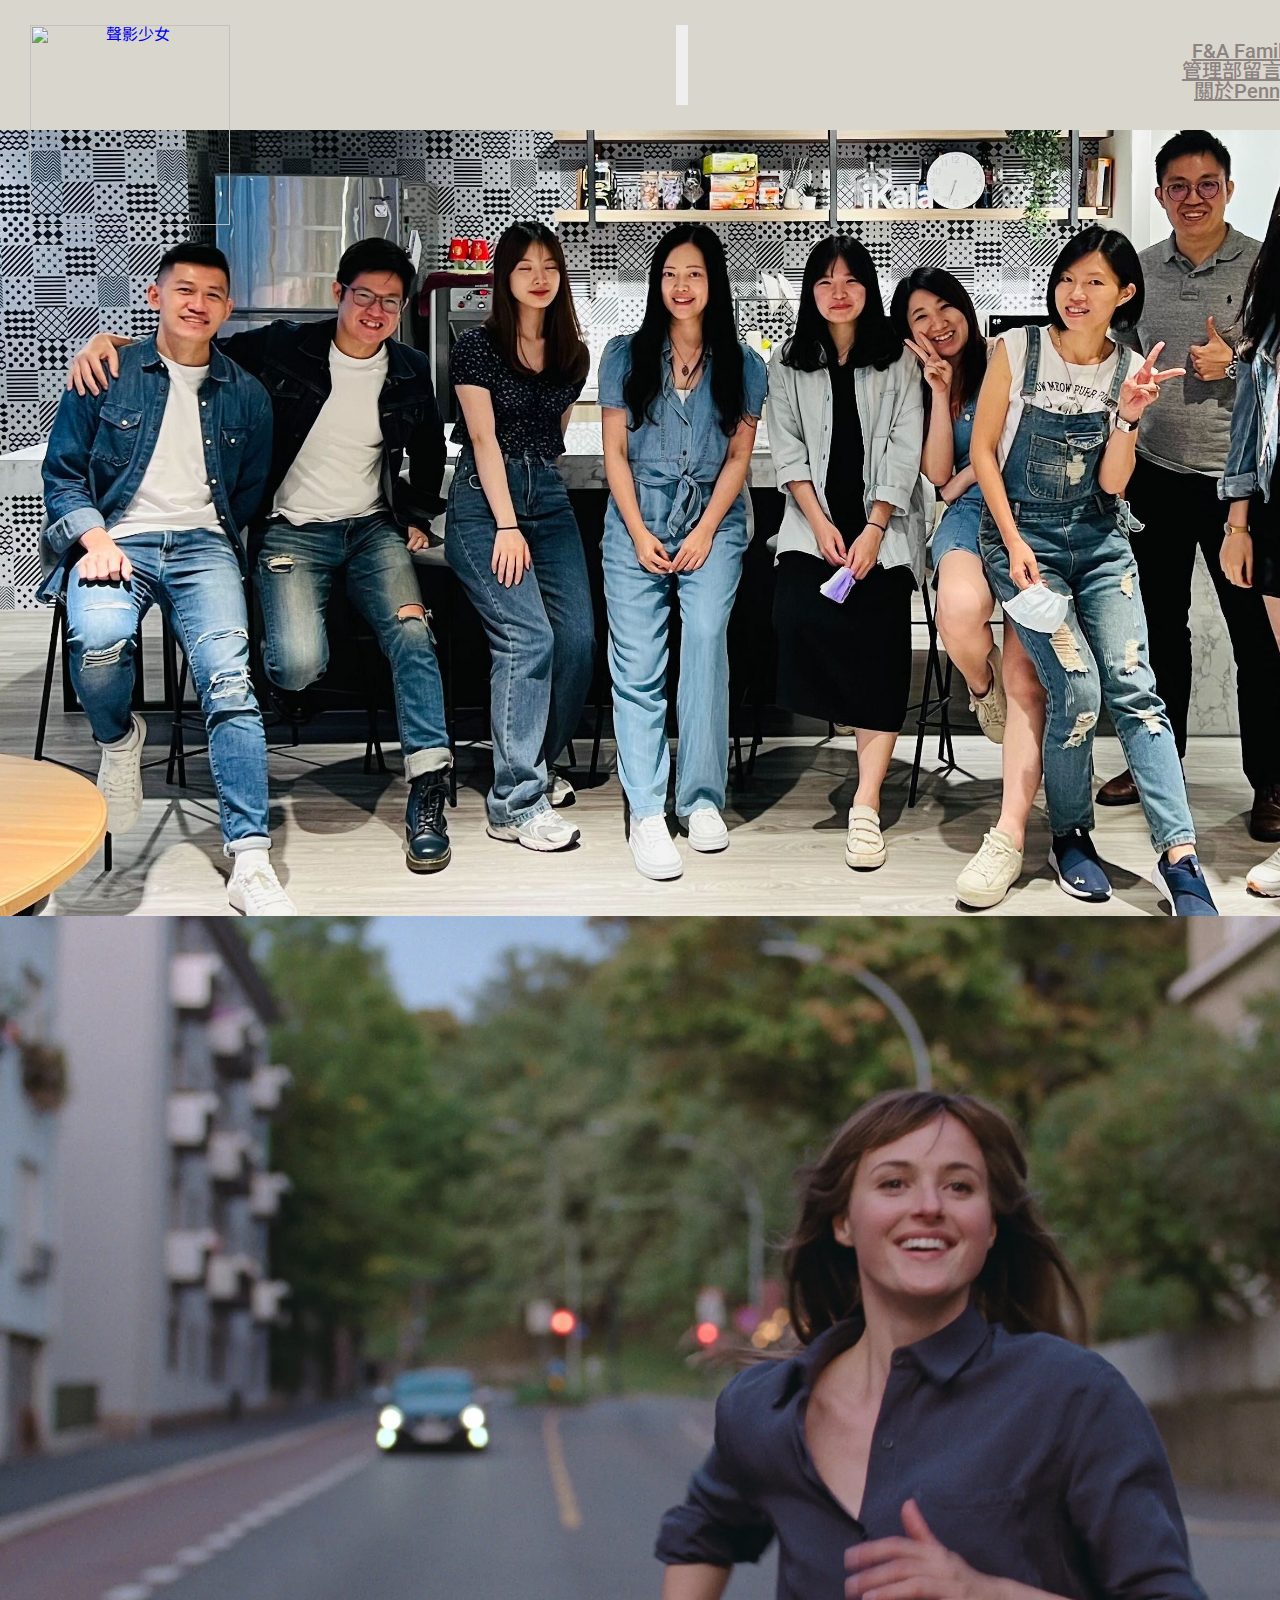
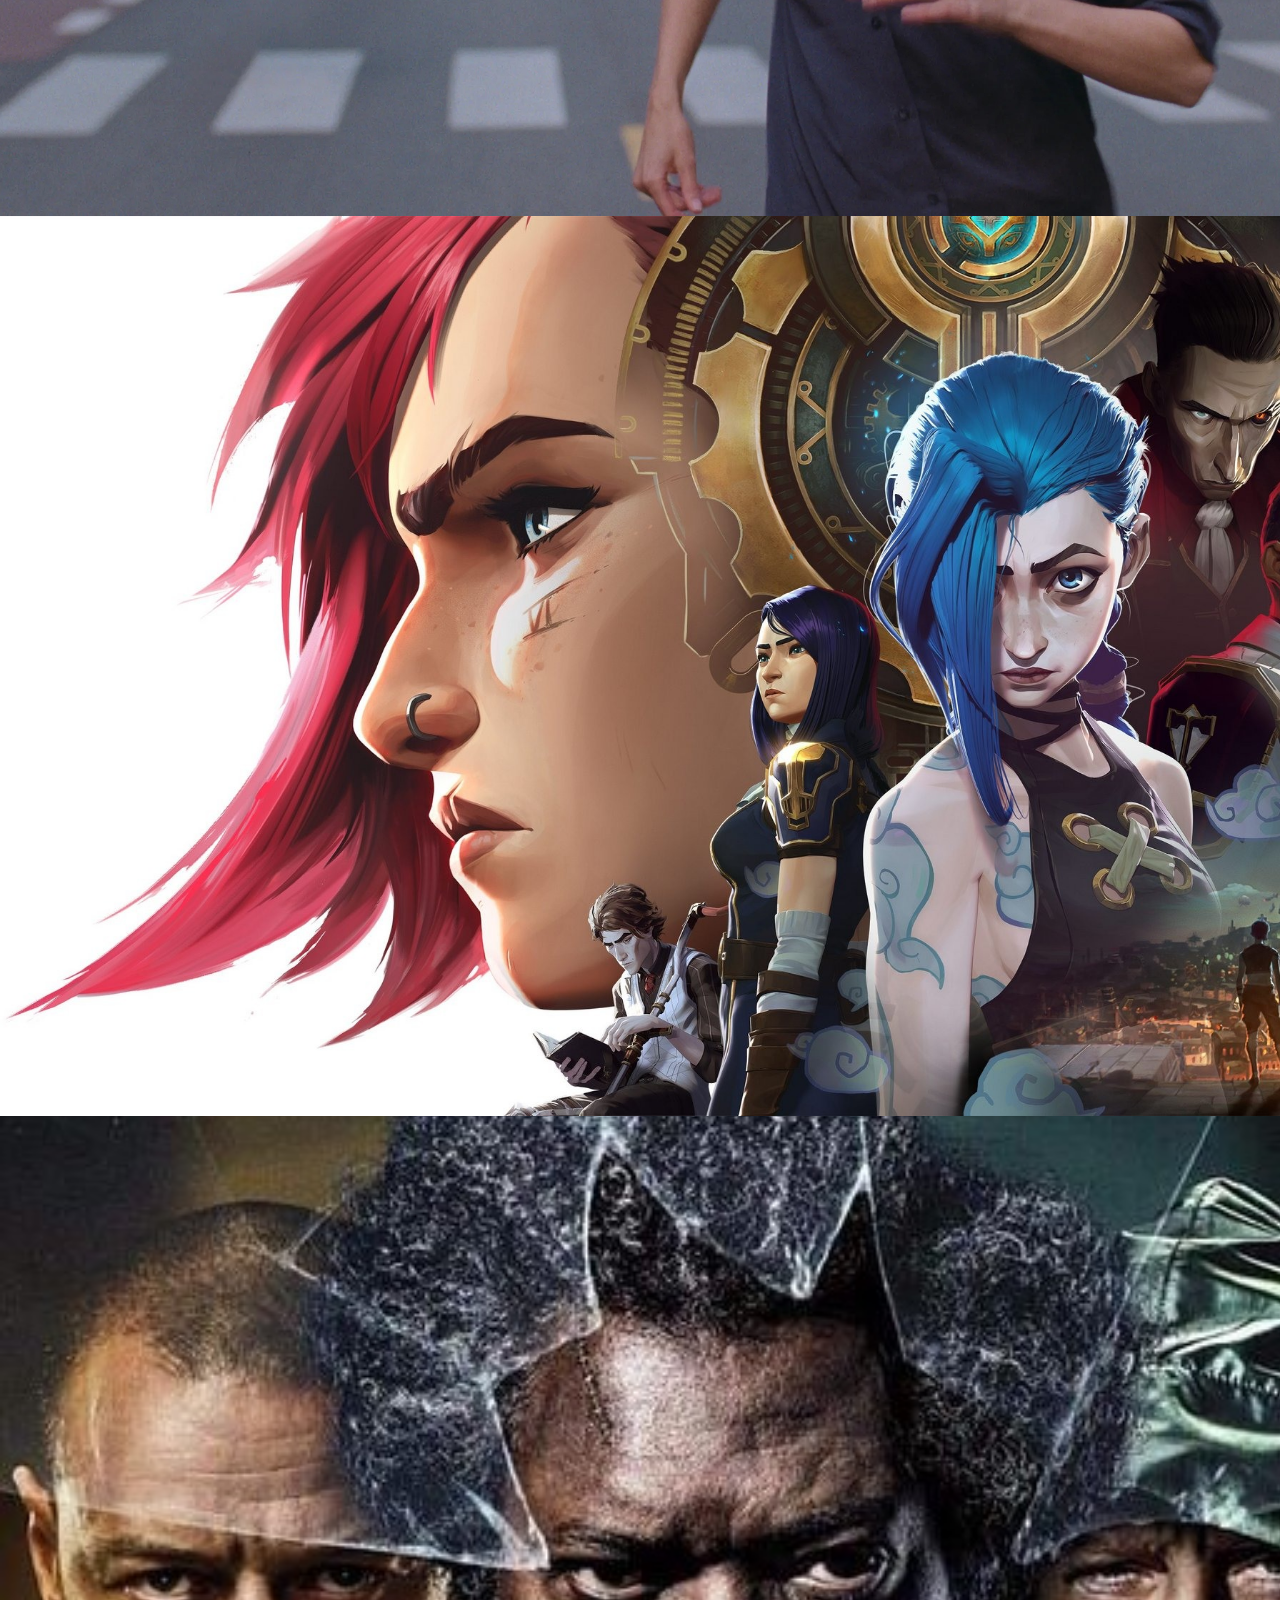
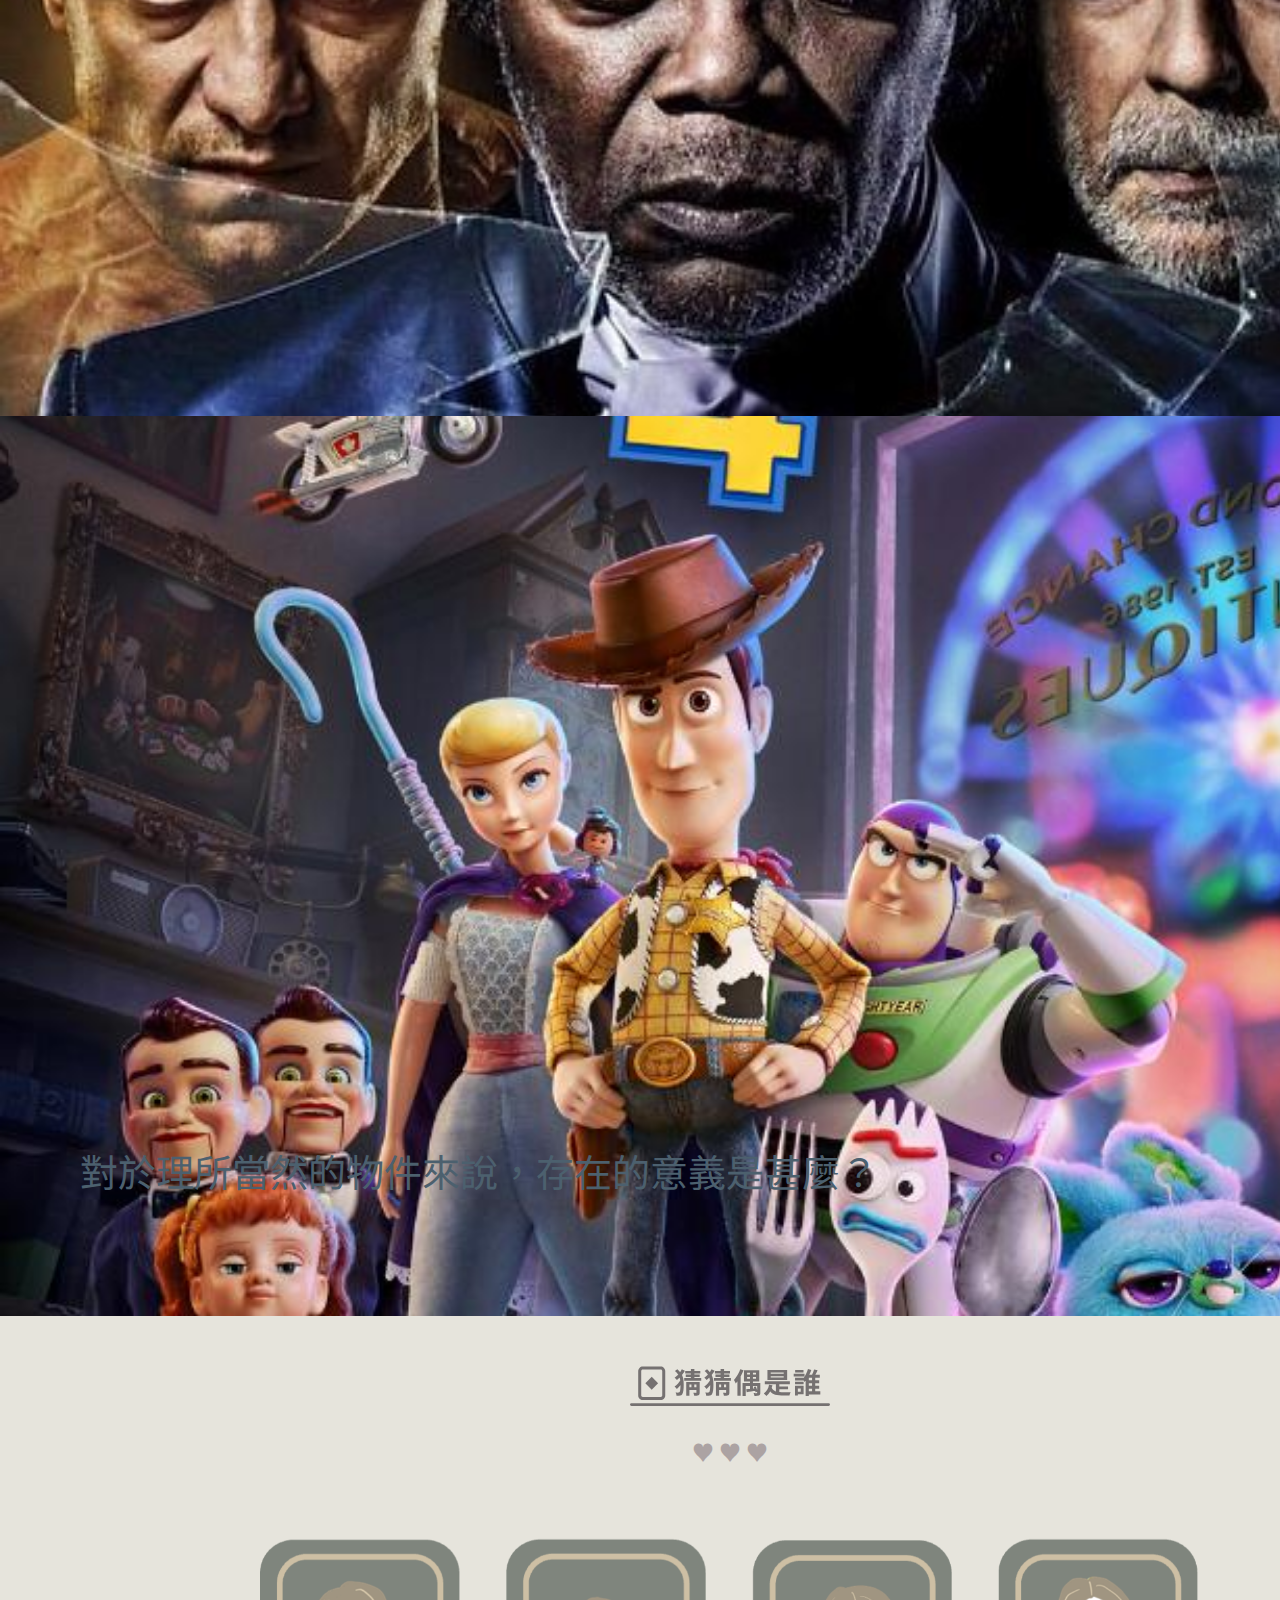
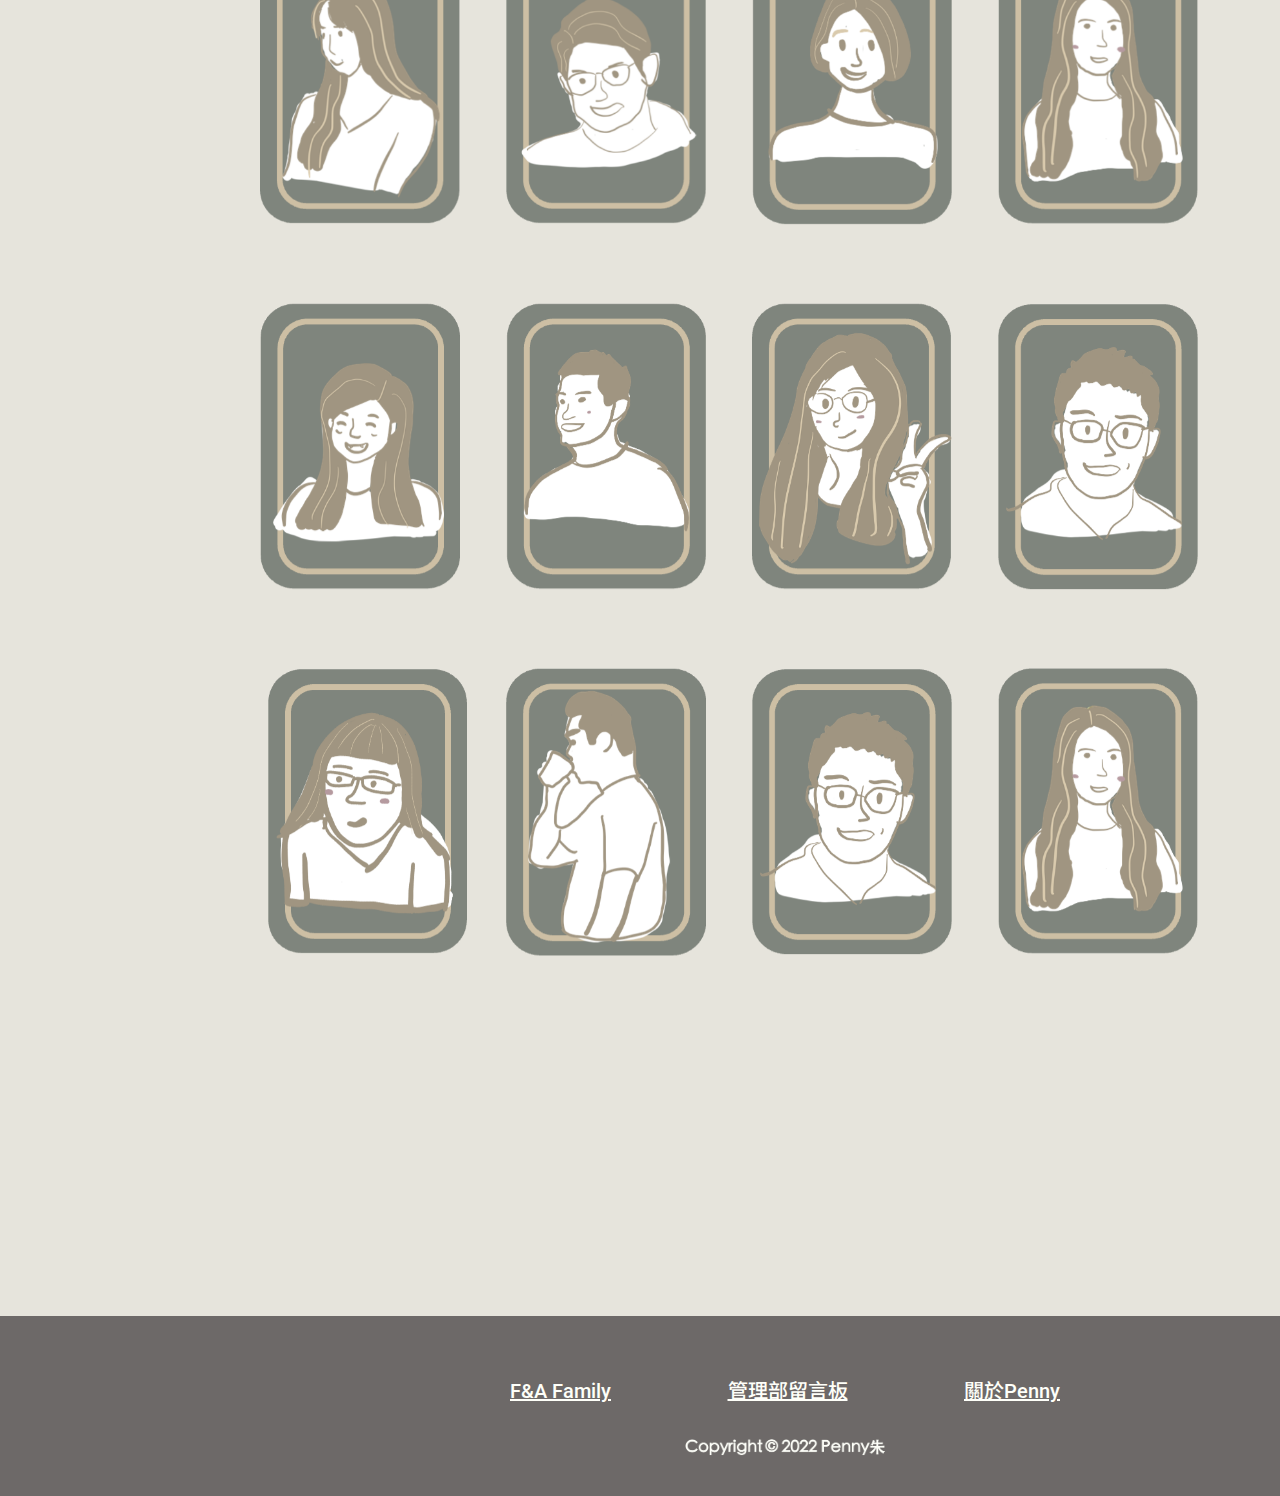
==== F&A Family/index.html @ 09dde3ec "Add files via upload" ====
azprG1Anm3QDgpJLIm9Nao0Yz1ztcQTwFspd3yD65VohhpuuCOmLASjC<html>

<head>

    <meta charset='utf-8'>
    <title>Metadata Block</title>
    <meta name='viewport' content='width=device-width, initial-scale=1'>
    <link rel="preconnect" href="https://fonts.googleapis.com">
    <link rel="preconnect" href="https://fonts.gstatic.com" crossorigin>
    <link href="https://fonts.googleapis.com/css2?family=Noto+Sans+TC&display=swap" rel="stylesheet">

    <!-- 載入思源黑體 -->
    <link
        href="https://fonts.googleapis.com/css2?family=Noto+Sans+TC:wght@400;700&family=Roboto:wght@400;700&display=swap"
        rel="stylesheet">

    <!-- Bootstrap CSS
    <link href="https://cdn.jsdelivr.net/npm/bootstrap@5.0.2/dist/css/bootstrap.min.css" rel="stylesheet"
        integrity="sha384-EVSTQN3/azprG1Anm3QDgpJLIm9Nao0Yz1ztcQTwFspd3yD65VohhpuuCOmLASjC" crossorigin="anonymous">-->

    <!-- bootstrap css -->
    <link rel="stylesheet" href="https://cdn.jsdelivr.net/npm/bootstrap@4.1.3/dist/css/bootstrap.min.css"
        integrity="sha384-MCw98/SFnGE8fJT3GXwEOngsV7Zt27NXFoaoApmYm81iuXoPkFOJwJ8ERdknLPMO" crossorigin="anonymous">

    <style>
        /*▼desktop version css*/

        /*loading 動畫*/
        #loader {
            position: fixed;
            width: 100vw;
            height: 100vh;
            background-color: white;
            opacity: 100%;
            transition-property: all;
            transition-duration: 1s;
            display: flex;
            z-index: 20;
        }

        #loader img {
            width: 1440%;
            object-fit: cover;

        }


        #loader.loaded {
            opacity: 0%;
            z-index: -10;
        }

        /*loading 動畫*/

        /*丞萱寫的基礎設定*/

        section {
            display: block;
        }

        ol,
        ul {
            list-style: none;
        }

        blockquote,
        q {
            quotes: none;
        }

        blockquote:before,
        blockquote:after,
        q:before,
        q:after {
            content: '';
            content: none;
        }

        table {
            border-collapse: collapse;
            border-spacing: 0;
        }

        /* 網站字體 */
        body {
            font-family: 'Roboto', 'Noto Sans TC', sans-serif;
            margin: 0;
            background-color: #E6E4DC;
            line-height: 1;
        }

        .desktop-version {
            width: 1440px;
            margin-left: auto;
            margin-right: auto;
        }


        /* 網站排版置中 */
        .block-horizontal-center {
            margin-right: auto;
            margin-left: auto;
        }

        /* 首頁各區域block：尺寸、背景色等等 */

        .header-block {
            width: 100%;
            height: 80px;
            background-color: #d9d7cd;

            position: fixed;
            left: 0;
            z-index: 1;

        }

        .header {
            width: 100%;
            margin-left: auto;
            margin-right: auto;
        }

        .featured-block {
            width: 100%;
            height: auto;
            position: relative;

        }

        .recommended-block {
            width: 100%;
            height: auto;
            background-color: #FBEEEA;

        }

        .your-voice-block {
            width: 100%;
            height: 1500px;
            background-color: #E6E4DC;

        }

        .footer-block {
            width: 100%;
            height: 180px;
            background-color: #6d6968;
            margin: 0;
        }


        /* ▼ header物件排版*/

        .ham-icon {
            display: none;
        }

        .mynavbar {
            position: fixed;
            top: 0;
            width: 100vw;
            display: flex;
            justify-content: space-between;
            text-align: center;
            padding: 25px 30px;
        }

        .mynavbar li {
            list-style-type: none;
            font-size: 20px;
            color: #E9706E;
            font-weight: 500;
            margin: 0 8px;
        }


        .mynavbar li:hover {
            color: #E9706E;
            cursor: grab;
        }

        .navbar-toggler {
            border: none;
        }

        .navbar-collapse {
            display: flex;
            justify-content: flex-end;
        }

        .nav-link {
            color: #e9706e !important;
        }

        .nav-link:hover {
            font-weight: 700;
        }


        /* ⬇️ 為 Bootstrap Carousel 我們想要的樣式 ⬇️ */

        /* Daily featured文章大標 */

        /* 短-文章大標排版 */
        .featured-main-title-1 {
            width: calc(1320/1440*100%);
            height: 83px;
            font-weight: normal;
            font-size: 38px;
            line-height: 83px;
            text-align: left;
            color: rgb(76, 96, 110);
            margin-left: 80px;
            position: absolute;
            bottom: 100px;
        }

        /* 長-文章大標排版 */
        .featured-main-title-2 {
            width: calc(1320/1440*100%);
            height: 83px;
            font-weight: bold;
            font-size: 46px;
            line-height: 83px;
            text-align: left;
            color: white;
            margin-left: 80px;
            position: absolute;
            bottom: 100px;
        }

        /* 固定照片高度，且讓照片撐滿版面 */
        .carousel img {
            height: 100%;
            width: 100%;
            object-fit: cover;
            position: relative;
        }

        /* 調整示意圓點的位置 */
        .carousel-indicators {
            margin-bottom: 0px;
            position: absolute;
            bottom: 50px;

        }

        /* 調整示意圓點的樣子 */
        .carousel-indicators [data-target] {
            border-radius: 50%;
            background-color: white;
            border: 1px;
            width: 10px;
            height: 10px;
            margin-left: 10px;
        }

        .carousel-indicators .active[data-target] {
            background-color: #E9706E;
        }

        /* ⬆️ 為 Bootstrap Carousel 我們想要的樣式 ⬆️ */


        /* ⬇️ 為 Bootstrap Collapse 我們想要的樣式 ⬇️ */
        .annotation[data-slide-toggle="collapse"][aria-expanded="false"] img {
            transform: rotate(-90deg);
            transition: transform;
            transition-duration: 0.3s;
            transition-timing-function: ease-in-out;
        }

        .annotation[data-slide-toggle="collapse"][aria-expanded="true"] img {
            transform: rotate(0deg);
            transition: transform;
            transition-duration: 0.3s;
            transition-timing-function: ease-in-out;
        }

        .collapsing.annotation,
        .collapse.annotation {
            background-color: #fff;
            padding-top: 15px;
            padding-bottom: 20px;
        }

        .collapsing.annotation p,
        .collapse.annotation p {
            width: 300px;
            margin-left: auto;
            margin-right: auto;
            font-size: 20px;
            line-height: 40px;
        }


        /* ⬆️ 為 Bootstrap Collapse 我們想要的樣式 ⬆️ */



        /* 電影和影集的推薦文章*/

        .recommended-tag-svg {
            margin-left: 670px;
            margin-top: 60px;
            margin-bottom: 60px;

        }

        /* .recommended-article-button {
            margin-left: 645px;
            margin-top: 30px;
            margin-bottom: 100px;
            background-color: #FEFFF9;
            color: #e9706e;
            border-radius: 30px;
            height: 54px;
            font-size: 22px;
            width: 160px;
            font-weight: 700;

        }*/

        .recommended-tag-svg2 {
            margin-left: 645px;
            margin-top: 30px;
            margin-bottom: 100px;

        }

        .recommended-tag-svg2:hover {
            transform: scale(0.9);
        }

        /* 定文章間距、位置的*/
        .recommended-article-block {
            width: 1120px;
            height: auto;
            display: flex;
            flex-direction: row;
            margin-left: 160px;
        }

        /* 文章卡片外框*/
        .recommended-article-card {
            width: 340px;
            height: 425px;
            border-radius: 30px;
            background-color: #fff;
            margin-left: 50px;
            margin-bottom: 60px;
            text-align: center;
            position: relative;
        }

        .recommended-article-card:hover {
            box-shadow: 10px 10px 7px rgba(165, 94, 94, 0.5);
            transform: scale(1.05);
        }

        /* 文章卡片劇照*/
        .recommended-article-card-img {
            width: 289px;
            height: 217px;
            border-radius: 30px;
            margin-top: 26px;
            margin-left: auto;
            margin-right: auto;

        }

        /* 卡片文章大標一般*/
        .recommended-article-card-title {
            width: 275px;
            height: auto;
            color: black;
            font-size: 22px;
            line-height: 39px;
            font-weight: 700;
            text-align: left;
            margin-top: 10px;
            margin-left: 24px;
            margin-bottom: 30px;

        }

        .recommended-article-card-title-justified {
            margin-bottom: 75px;

        }

        /* 卡片文章大標for字數多的*/
        .recommended-article-card-title-1 {
            width: 275px;
            height: auto;
            color: black;
            font-size: 19px;
            line-height: 33px;
            font-weight: 700;
            text-align: left;
            margin-top: 6px;
            margin-left: 24px;
            margin-bottom: 30px;



        }

        /* 卡片文章資訊*/
        .recommended-article-card-info {
            width: 275px;
            height: auto;
            color: #808080;
            font-size: 16 px;
            line-height: 22px;
            font-weight: 300;
            text-align: left;
            margin-bottom: 30px;
            margin-left: 26px;
        }



        /* 你的聲影 */

        #yourvoice

        /* 固定翻卡卡片們的位置 */
        .cards {
            display: flex;
            flex-direction: row;
            margin-left: 150px;

        }

        /* 改卡片的*/
        .cards li {
            margin-left: 70px;
            margin-top: 50px;
            margin-bottom: 50px;
            width: calc(100vw*(198/1440));
            height: calc(100vw*(280/1440));

        }

        /* 改你的聲影標籤的 */
        .your-voice-tag-svg {
            margin-left: 630px;
            margin-top: 50px;
            margin-bottom: 28px;
            width: 200px;
            height: auto;
        }

        /* 改你的聲影文字說明的*/
        .your-voice-description {
            text-align: center;
            font-size: 22px;
            line-height: 39px;
            font-weight: 600;
            color: #aca3a3;
        }


        /* 改少女幫你選按鈕的 */
        .your-voice-pick-button {
            margin-left: 640px;
            background-color: #e9706e;
            color: #FEFFF9;
            border-radius: 30px;
            height: 54px;
            font-size: 22px;
            width: 176px;
            font-weight: 700;
        }

        /* 翻卡 */

        ul {
            list-style: none;
        }

        /* flip */
        .flip-card {
            background-color: transparent;
            width: 200px;
            height: 300px;
            perspective: 1000px;
        }

        .flip-card-inner {
            position: relative;
            width: 200px;
            height: 300px;
            text-align: center;
            transition: transform 0.6s;
            transform-style: preserve-3d;
        }

        .flip-card:hover .flip-card-inner {
            transform: rotateY(180deg);
        }

        .flip-card-front .img {
            width: 200px;
        }

        .flip-card-back {
            position: absolute;
            width: 200px;
            height: 300px;
            -webkit-backface-visibility: hidden;
            backface-visibility: hidden;
        }

        .flip-card-back {
            transform: rotateY(180deg);
        }


        /* footer */

        /* 定footer內元素位置的 */
        .footer {
            position: relative;
            bottom: -100;
            display: flex;
            padding: 0 65px;
            justify-content: center;
            align-items: center;
            flex-wrap: wrap;
            align-content: center;

        }

        .footerbar {
            display: flex;
            justify-content: space-between;
            width: 550px;
            padding-bottom: 30px;
        }

        .footerbar span a {
            list-style-type: none;
            font-size: 20px;
            color: #FEFFF9;
            font-weight: 500;
        }

        .footerbar lspan a:hover {
            text-decoration: none;
            color: #FEFFF9;
            cursor: grab;
            font-weight: 700;
        }

        .copyright {
            width: 220px;
            padding-top: 7px;
            color: #FEFFF9;
            font-size: 16px;
            font-weight: 500;
            position: absolute;
            bottom: 30px;
        }

        /* ▲ desktop version css*/


        /*▼mobile version css 明天來修手機版的rwd*/



        /* ▼ 首頁各區域block：尺寸、背景色等等 */

        .mobile-version {
            width: 390px;
            margin-left: auto;
            margin-right: auto;
        }

        .m-header-block {
            width: 390px;
            height: auto;
            background-color: rgb(221, 217, 217);
            padding-bottom: 7px;
            /*margin-bottom:-80px;*/
            /*display: inline;*/
            z-index: 1;

        }

        .m-featured-block {
            width: 390px;
            height: auto;
            /*margin-top: -80px;*/

        }

        .m-recommended-block {
            width: 390px;
            height: auto;
            background-color: #FBEEEA;

        }

        .m-your-voice-block {
            width: 390px;
            height: auto;
            background-color: white;
            margin-top: 60px;

        }

        .m-footer-block {
            width: 390px;
            height: 60px;
            background-color: #E9706E;
        }

        /* ▲ 首頁各區域block：尺寸、背景色等等 */



        /* ▼ 手機版header物件排版 */

        .m-mynavbar {
            position: fixed;
            top: 0;
            width: 100vw;
            display: flex;
            justify-content: space-between;
            text-align: center;
            padding: 12px 16px;
        }

        .m-mynavbar li {
            list-style-type: none;
            font-size: 18px;
            color: #E9706E;
            font-weight: 500;
            margin: 4px 0;

        }


        .m-mynavbar li:hover {
            color: #E9706E;
            cursor: grab;
        }

        .navbar-toggler {
            border: none;
        }

        .navbar-collapse {
            display: flex;
            justify-content: flex-end;
        }

        .nav-link {
            color: #8d8282 !important;
        }

        .nav-link:hover {
            font-weight: 700;
        }




        /* 手機版-精選文章*/
        /* 👻👻👻 Carousel 照片排版問題：照片可以滿版＋自己選顯示的區塊嗎？*/


        /* ⬇️ 為 Bootstrap Carousel 我們想要的樣式 ⬇️ */

        /* Daily featured 文章標題 */
        .m-featured-main-title-1 {
            width: calc(330/390*100%);
            height: 102px;
            font-weight: bold;
            font-size: 25px;
            line-height: 39px;
            text-align: left;
            color: white;
            margin-left: 20px;
            /*margin-top: -110px;*/
            position: absolute;
            bottom: 30px;

        }

        .m-featured-main-title-2 {
            width: calc(330/390*100%);
            height: 102px;
            font-weight: bold;
            font-size: 25px;
            line-height: 39px;
            text-align: left;
            color: white;
            margin-left: 20px;
            /*margin-top: -110px;*/
            position: absolute;
            bottom: 50px;

        }

        /* 固定照片高度，且讓照片撐滿版面 
        .m-carousel img {
            height: 65%;
            width: 100%;
            object-fit: cover;
            position: relative;
        }*/

        /* 調整示意圓點的位置 
        .carousel-indicators {
            margin-bottom: 0px;
            position: absolute;
            bottom: 150px;
        }*/

        /* 調整示意圓點的樣子 
        .carousel-indicators [data-bs-target] {
            border-radius: 50%;
            background-color: white;
            border: 1px;
            width: 6px;
            height: 6px;
            margin-left: 10px;
        }*/

        .carousel-indicators .active[data-bs-target] {
            background-color: #E9706E;
        }

        /* ⬆️ 為 Bootstrap Carousel 我們想要的樣式 ⬆️ */


        /* ⬇️ 為 Bootstrap Collapse 我們想要的樣式 ⬇️ */
        .annotation[data-bs-toggle="collapse"][aria-expanded="false"] img {
            transform: rotate(-90deg);
            transition: transform;
            transition-duration: 0.3s;
            transition-timing-function: ease-in-out;
        }

        .annotation[data-bs-toggle="collapse"][aria-expanded="true"] img {
            transform: rotate(0deg);
            transition: transform;
            transition-duration: 0.3s;
            transition-timing-function: ease-in-out;
        }

        .collapsing.annotation,
        .collapse.annotation {
            background-color: #fff;
            padding-top: 15px;
            padding-bottom: 20px;
        }

        .collapsing.annotation p,
        .collapse.annotation p {
            width: 300px;
            margin-left: auto;
            margin-right: auto;
            font-size: 20px;
            line-height: 40px;
        }

        /* ⬆️ 為 Bootstrap Collapse 我們想要的樣式 ⬆️ */



        /* 電影和影集的推薦文章*/

        /* 電影、影集*/
        .m-recommended-tag-svg1 {
            margin-left: 138px;
            margin-top: 90px;
            margin-bottom: 45px;
        }


        /* 看更多*/
        .m-recommended-tag-svg2 {
            margin-left: 110px;
            margin-top: 100px;
            margin-bottom: 0px;

        }

        .m-recommended-tag-svg2:hover {
            transform: scale(0.9);
        }

        .m-recommended-article-block {
            width: 314px;
            height: 1116px;
            margin-left: 38px;
            margin-right: 38px;
        }

        .m-recommended-article-card:hover {
            box-shadow: 10px 10px 7px rgba(165, 94, 94, 0.5);
            transform: scale(1.05);
        }

        /* 卡片外框*/
        .m-recommended-article-card {
            width: 313px;
            height: 352px;
            border-radius: 20px;
            background-color: #fff;
            margin-bottom: 45px;
            margin-left: auto;
            margin-right: auto;
            text-align: center;

        }

        /* 文章卡片劇照*/
        .m-recommended-article-card-img {
            width: 275px;
            height: 207px;
            border-radius: 20px;
            margin-top: 20px;
            margin-left: auto;
            margin-right: auto;

        }

        /* 卡片文章大標一般*/
        .m-recommended-article-card-title {
            width: 275px;
            height: auto;
            color: black;
            font-size: 19px;
            line-height: 36px;
            font-weight: 700;
            text-align: left;
            margin-top: 10px;
            margin-left: 19px;
            margin-bottom: 10px;

        }

        .m-recommended-article-card-title-justified {
            margin-bottom: 45px;

        }

        /* 卡片文章大標for字數多的*/
        .m-recommended-article-card-title-1 {
            width: 275px;
            height: auto;
            color: black;
            font-size: 17px;
            line-height: 26px;
            font-weight: 700;
            text-align: left;
            margin-top: 6px;
            margin-left: 23px;
            margin-bottom: 30px;



        }

        /* 卡片文章資訊*/
        .m-recommended-article-card-info {
            width: 275px;
            height: auto;
            color: #808080;
            font-size: 14px;
            line-height: 22px;
            font-weight: 300;
            text-align: left;
            margin-bottom: 13px;
            margin-left: 17px;
        }




        /* 你的聲影 */

        #m-yourvoice

        /* 固定翻卡卡片們的位置，就是我之前寫成 your-voice-card-block的東西 */
        .m-cards {
            display: flex;
            flex-wrap: wrap;
            flex-direction: row;
            justify-content: center;
            margin-left: -80px;
            width: 400px;
        }

        /* 改卡片的*/
        .m-cards li {
            margin-left: 40px;
            margin-bottom: 10px;
            width: 114px;
            height: 161px;

        }

        /* 改你的聲影標籤的*/
        .m-your-voice-tag-svg {
            margin-left: 98px;
            margin-top: 40px;
            margin-bottom: 30px;
            width: 194px;
            height: auto;
        }

        /* 改你的聲影文字說明的*/
        .m-your-voice-description {
            width: 270px;
            margin-bottom: 30px;
            margin-left: auto;
            margin-right: auto;
            text-align: center;
            font-size: 19px;
            line-height: 39px;
            font-weight: 600;
            color: #7B7878;
        }


        /* 改少女幫你選按鈕的 */
        .m-your-voice-pick-button {
            margin-left: 100px;
            margin-top: 30px;
            margin-bottom: 40px;
            background-color: #e9706e;
            color: #FEFFF9;
            border-radius: 30px;
            height: 48px;
            font-size: 20px;
            width: 176px;
            font-weight: 700;
        }

        /* 翻卡 */

        ul {
            list-style: none;
        }

        /* flip */
        .flip-card {
            background-color: transparent;
            width: 200px;
            height: 300px;
            perspective: 1000px;
        }

        .flip-card-inner {
            position: relative;
            width: 200px;
            height: 300px;
            text-align: center;
            transition: transform 0.6s;
            transform-style: preserve-3d;
        }

        .flip-card:hover .flip-card-inner {
            transform: rotateY(180deg);
        }

        .flip-card-front,
        .flip-card-back {
            position: absolute;
            width: 200px;
            height: 300px;
            -webkit-backface-visibility: hidden;
            backface-visibility: hidden;
        }

        .flip-card-back {
            transform: rotateY(180deg);
        }

        /* footer */

        .m-footer {
            justify-content: center;
            align-items: center;
            flex-wrap: wrap;
            align-content: center;
            padding: 25 65px;

        }

        .m-copyright {
            bottom: 24px;
            font-size: 14px;
        }

        /*▲mobile version css*/

        /*RWD*/
        /*桌機版本*/
        @media (min-width:768px) {
            .desktop-version {
                display: block;
            }

            .mobile-version {
                display: none;
            }
        }

        /*手機版本*/
        @media (max-width:767px) {
            .desktop-version {
                display: none;
            }

            .mobile-version {
                display: block;
            }

            #loader {
                display: none;
            }

            #loader img {
                display: none;
            }

            #loader.loaded {
                display: none;
            }

            /* header */

            .ham-icon {
                display: inline;
            }

            .logo {
                width: 120px;
            }

            .m-mynavbar li {
                font-size: 18px;
                font-weight: 500;
                margin: 4px 0;
            }

            .navbar-collapse {
                justify-content: center;
            }

            .m-mynavbar {
                width: 100vw;
                padding: 12px 16px;
            }

            /*carousel*/
            .carousel img {
                height: 552px;
                width: 100%;
                object-fit: cover;
                /*margin-top:-80px ;*/
                position: relative;
            }

            .carousel-indicators {
                margin-bottom: 0px;
                position: absolute;
                bottom: 30px;
            }

            /* 調整示意圓點的樣子 */
            .carousel-indicators [data-target] {
                border-radius: 50%;
                background-color: white;
                border: 1px;
                width: 6px;
                height: 6px;
                margin-left: 10px;
            }


            /* flip */
            .flip-card {
                width: 120px;
                height: 170px;
            }


        }

        .vh-100 {
            height: 100vh;
        }


        /* RWD */

        /* 在螢幕尺寸變化時，改定卡片框框大小的 
        @media (max-width: 1514px) {
            .cards {
                width: calc(100vw*(600/1440));
            }
        }


        @media (max-width: 1180px) {
            .cards {
                width: calc(100vw*(900/1440));
            }
        }*/

        /*手機版
        @media (max-width: 767px) {

            /* header 
            
            .logo {
                width: 170px;
            }

            .mynavbar li {
                font-size: 18px;
                font-weight: 500;
                margin: 4px 0;
            }

            .mynavbar {
                width: 100vw;
                padding: 12px 16px;
            }*/

        /* flip 
            .flip-card {
                width: 120px;
                height: 170px;
            }


        }
       
        @media (max-width: 575px) {

            .navbar-collapse {
                justify-content: center;
            }
        }*/
    </style>


</head>

<body onload="onLoad()">
    <!-- loader 元素 -->


    <!-- ▼ desktop version-->
    <div class="desktop-version">


        <nav class="navbar navbar-expand-sm mynavbar navbar-light header-block">
            <a class="navbar-brand" href="../Front Page/index.html">


                <img src="../Front Page/assets/ikala管理部.png" class="logo" style="width: 200px;" alt="聲影少女">
            </a>
            <button class="navbar-toggler" type="button" data-toggle="collapse" data-target="#navbarNav"
                aria-controls="navbarNav" aria-expanded="false" aria-label="Toggle navigation">
                <img src="./asset/icon/icon-hamburger.svg" alt="" class="ham-icon">
            </button>
            <div class="collapse navbar-collapse" id="navbarNav">
                <ul class="navbar-nav">
                    <li class="nav-item">
                        <a class="nav-link" href="./F&A Family.html">F&A Family</a>
                    </li>
                    <li class="nav-item">
                        <a class="nav-link" href="../best_version/homepage_final.html">管理部留言板</a>
                    </li>
                    <li class="nav-item">
                        <a class="nav-link" href="../About Penny/about Penny.html">關於Penny</a>
                    </li>


                </ul>
            </div>
        </nav>
        <!-- ▲聲影少女 header -->




        <!-- ▼本日精選 Daily Featured__carousel-->

        <div class="featured-block">

            <!--4.1 version-->


            <div id="carouselExampleIndicators" class="carousel slide" data-ride="carousel">

                <!--底部標是第幾張照片的圓點-->
                <ol class="carousel-indicators">
                    <li data-target="#carouselExampleIndicators" data-slide-to="0" class="active"></li>
                    <li data-target="#carouselExampleIndicators" data-slide-to="1"></li>
                    <li data-target="#carouselExampleIndicators" data-slide-to="2"></li>
                    <li data-target="#carouselExampleIndicators" data-slide-to="3"></li>
                    <li data-target="#carouselExampleIndicators" data-slide-to="4"></li>
                </ol>

                <!--滾動照片區-->
                <div class="carousel-inner">
                    <div class="carousel-item vh-100 active">
                        <img class="d-block w-100" src="./asset/img/dresscode_jeans.jpg" alt="雲端情人劇照">
                        <div class="featured-main-title-1">牛仔Dresscode</div>
                    </div>
                    <div class="carousel-item vh-100">
                        <a href="The Worst Person in the World.html"><img class="d-block w-100"
                                src="./asset/img/img-movie-the worst person in the world.jpg" alt="世界上最爛的人劇照"></a>
                        <div class="featured-main-title-2">當失去和擁有同樣困難：《世界上最爛的人》裡的現代女性困境</div>
                    </div>
                    <div class="carousel-item vh-100">
                        <a href="Arcane- League of Legends.html"><img class="d-block w-100"
                                src="./asset/img/img-series-arcane.jpg" alt="奧術劇照"></a>
                        <div class="featured-main-title-2">沒玩過遊戲也能共感！《英雄聯盟：奧術》帶你窺探英雄內心世界</div>
                    </div>
                    <div class="carousel-item vh-100">
                        <a href="glass.html"><img class="d-block w-100" src="./asset/img/img-movie-glass.jpg"
                                alt="異裂劇照"></a>
                        <div class="featured-main-title-2">奈沙馬蘭超級英雄電影十年馬拉松最終章——Glass異裂</div>
                    </div>
                    <div class="carousel-item vh-100">
                        <a href="Toy Story.html"><img class="d-block w-100" src="./asset/img/img-movie-toystory.jpg"
                                alt="玩具總動員4劇照"></a>
                        <div class="featured-main-title-1">對於理所當然的物件來說，存在的意義是甚麼？</div>
                    </div>
                </div>

                <!--上下張按鈕-->
                <a class="carousel-control-prev" href="#carouselExampleIndicators" role="button" data-slide="prev">
                    <span class="carousel-control-prev-icon" aria-hidden="true"></span>
                    <span class="sr-only"></span>
                </a>
                <a class="carousel-control-next" href="#carouselExampleIndicators" role="button" data-slide="next">
                    <span class="carousel-control-next-icon" aria-hidden="true"></span>
                    <span class="sr-only"></span>
                </a>

            </div>
        </div>

        <!-- ▼ 你的聲影-->
        <!-- card -->
        <div class="your-voice-block" id="yourvoice">

            <img src="./asset/img/guess who am I.svg" class="your-voice-tag-svg" alt="你的聲影">

            <div class="your-voice-description" style="margin-left: 20px" >♥︎  ♥︎  ♥︎</div>


            <ul class="cards">
                <!--Agnes-->
                <li>

                    <div class="flip-card">
                        <div class="flip-card-inner">
                            <div class="flip-card-front">
                                <img style="width: 200px" src="./asset/img/Agnes.png" alt="">
                            </div>
                            <div class="flip-card-back">
                                <a href="Her.html"><img style="width: 200px;" src="./asset/img/Billy_1.png"
                                        alt="雲端情人"></a>
                            </div>
                        </div>
                    </div>
                </li>
                <!--Billy-->
                <li>

                    <div class="flip-card">
                        <div class="flip-card-inner">
                            <div class="flip-card-front">
                                <img style="width: 200px" src="./asset/img/Billy.png" alt="">
                            </div>
                            <div class="flip-card-back">
                                <a href="Her.html"><img style="width: 200px;" src="./asset/img/Billy_1.png"
                                        alt="雲端情人"></a>
                            </div>
                        </div>
                    </div>
                </li>
                <!--Sara-->
                <li>
                    <div class="flip-card">
                        <div class="flip-card-inner">
                            <div class="flip-card-front">
                                <img style="width: 200px" src="./asset/img/Sara.png" alt="">
                            </div>
                            <div class="flip-card-back">
                                <a href="Raw.html"><img style="width: 200px"
                                        src="./asset/icon/frontpage/icon-flipcard-4.svg" alt="肉獄"></a>
                            </div>
                        </div>
                    </div>
                </li>

                <!--Candy-->
                <li>
                    <div class="flip-card">
                        <div class="flip-card-inner">
                            <div class="flip-card-front">
                                <img style="width: 200px" src="./asset/img/Candy.png" alt="">
                            </div>
                            <div class="flip-card-back">
                                <a href="Raw.html"><img style="width: 200px"
                                        src="./asset/icon/frontpage/icon-flipcard-4.svg" alt="肉獄"></a>
                            </div>
                        </div>
                    </div>
                </li>
            </ul>
            <ul class="cards">
                <!--Momo-->
                <li>
                    <div class="flip-card">
                        <div class="flip-card-inner">
                            <div class="flip-card-front">
                                <img style="width: 200px" src="./asset/img/Momo.png" alt="">
                            </div>
                            <div class="flip-card-back">
                                <a href="Her.html"><img style="width: 200px;" src="./asset/img/Billy_1.png"
                                        alt="雲端情人"></a>
                            </div>
                        </div>
                    </div>
                </li>
                <!--Raymond-->
                <li>
                    <div class="flip-card">
                        <div class="flip-card-inner">
                            <div class="flip-card-front">
                                <img style="width: 200px" src="./asset/img/Raymond.png" alt="">
                            </div>
                            <div class="flip-card-back">
                                <a href="Her.html"><img style="width: 200px;" src="./asset/img/Billy_1.png"
                                        alt="雲端情人"></a>
                            </div>
                        </div>
                    </div>
                </li>
                <!--Sally-->
                <li>
                    <div class="flip-card">
                        <div class="flip-card-inner">
                            <div class="flip-card-front">
                                <img style="width: 200px" src="./asset/img/Sally.png" alt="">
                            </div>
                            <div class="flip-card-back">
                                <a href="Her.html"><img style="width: 200px;" src="./asset/img/Billy_1.png"
                                        alt="雲端情人"></a>
                            </div>
                        </div>
                    </div>
                </li>
                <!--Boy-->
                <li>
                    <div class="flip-card">
                        <div class="flip-card-inner">
                            <div class="flip-card-front">
                                <img style="width: 200px" src="./asset/img/Boy.png" alt="">
                            </div>
                            <div class="flip-card-back">
                                <a href="Her.html"><img style="width: 200px;" src="./asset/img/Billy_1.png"
                                        alt="雲端情人"></a>
                            </div>
                        </div>
                    </div>
                </li>

            </ul>
            <ul class="cards">
                <!--Kelly-->
                <li>
                    <div class="flip-card">
                        <div class="flip-card-inner">
                            <div class="flip-card-front">
                                <img style="width: 230px" src="./asset/img/Kelly.png" alt="">
                            </div>
                            <div class="flip-card-back">
                                <a href="../profile/profile.html"><img style="width: 200px;" src="./asset/img/Billy_1.png"
                                        alt="雲端情人"></a>
                            </div>
                        </div>
                    </div>
                </li>
                <!--Andy-->
                <li>
                    <div class="flip-card">
                        <div class="flip-card-inner">
                            <div class="flip-card-front">
                                <img style="width: 200px" src="./asset/img/Andy.png" alt="">
                            </div>
                            <div class="flip-card-back">
                                <a href="Her.html"><img style="width: 200px;" src="./asset/img/Billy_1.png"
                                        alt="雲端情人"></a>
                            </div>
                        </div>
                    </div>
                </li>
                <li>
                    <div class="flip-card">
                        <div class="flip-card-inner">
                            <div class="flip-card-front">
                                <img style="width: 200px" src="./asset/img/Boy.png" alt="">
                            </div>
                            <div class="flip-card-back">
                                <a href="Her.html"><img style="width: 200px;" src="./asset/img/Billy_1.png"
                                        alt="雲端情人"></a>
                            </div>
                        </div>
                    </div>
                </li>
                <li>
                    <div class="flip-card">
                        <div class="flip-card-inner">
                            <div class="flip-card-front">
                                <img style="width: 200px" src="./asset/img/Candy.png" alt="">
                            </div>
                            <div class="flip-card-back">
                                <a href="Raw.html"><img style="width: 200px"
                                        src="./asset/icon/frontpage/icon-flipcard-4.svg" alt="肉獄"></a>
                            </div>
                        </div>
                    </div>
                </li>
            </ul>



        </div>
        <!-- ▲ 你的聲影 -->


        <!-- footer -->


        <div class="footer-block footer ">

            <div class=" footerbar footerbar span a footerbar span a:hover">
                <span><a href="./F&A Family.html">F&A Family</a></span>
                <span><a href="../best_version/homepage_final.html">管理部留言板</a></span>
                <span><a href="../About Penny/about Penny.html">關於Penny</a></span>
            </div>

            <img src="./asset/icon/icon-footer.png" class=" copyright" alt="版權歸Penny拉嘻嘻">


        </div>

    </div>





    <!-- ▼bootstrap javascript 
    <script src="https://cdn.jsdelivr.net/npm/bootstrap@5.0.2/dist/js/bootstrap.bundle.min.js"
        integrity="sha384-MrcW6ZMFYlzcLA8Nl+NtUVF0sA7MsXsP1UyJoMp4YLEuNSfAP+JcXn/tWtIaxVXM"
        crossorigin="anonymous"></script>-->

    <!-- bootstrap javascript -->
    <script src="https://code.jquery.com/jquery-3.3.1.slim.min.js"
        integrity="sha384-q8i/X+965DzO0rT7abK41JStQIAqVgRVzpbzo5smXKp4YfRvH+8abtTE1Pi6jizo"
        crossorigin="anonymous"></script>
    <script src="https://cdn.jsdelivr.net/npm/popper.js@1.14.3/dist/umd/popper.min.js"
        integrity="sha384-ZMP7rVo3mIykV+2+9J3UJ46jBk0WLaUAdn689aCwoqbBJiSnjAK/l8WvCWPIPm49"
        crossorigin="anonymous"></script>
    <script src="https://cdn.jsdelivr.net/npm/bootstrap@4.1.3/dist/js/bootstrap.min.js"
        integrity="sha384-ChfqqxuZUCnJSK3+MXmPNIyE6ZbWh2IMqE241rYiqJxyMiZ6OW/JmZQ5stwEULTy"
        crossorigin="anonymous"></script>

    <!-- 載入 jQuery 套件 -->
    <script src="https://code.jquery.com/jquery-3.6.0.slim.min.js"
        integrity="sha256-u7e5khyithlIdTpu22PHhENmPcRdFiHRjhAuHcs05RI=" crossorigin="anonymous"></script>

    <script>

        function onLoad() {
            // 等一秒鐘後，在 `<div id="loader">` 的元素上，加上 `class="loaded"`。
            // `<div id="loader">` -> `<div id="loader" class="loaded">`
            setTimeout(() => {
                $('#loader').addClass("loaded");
            }, 6300)
        }
    </script>

</body>


</html>
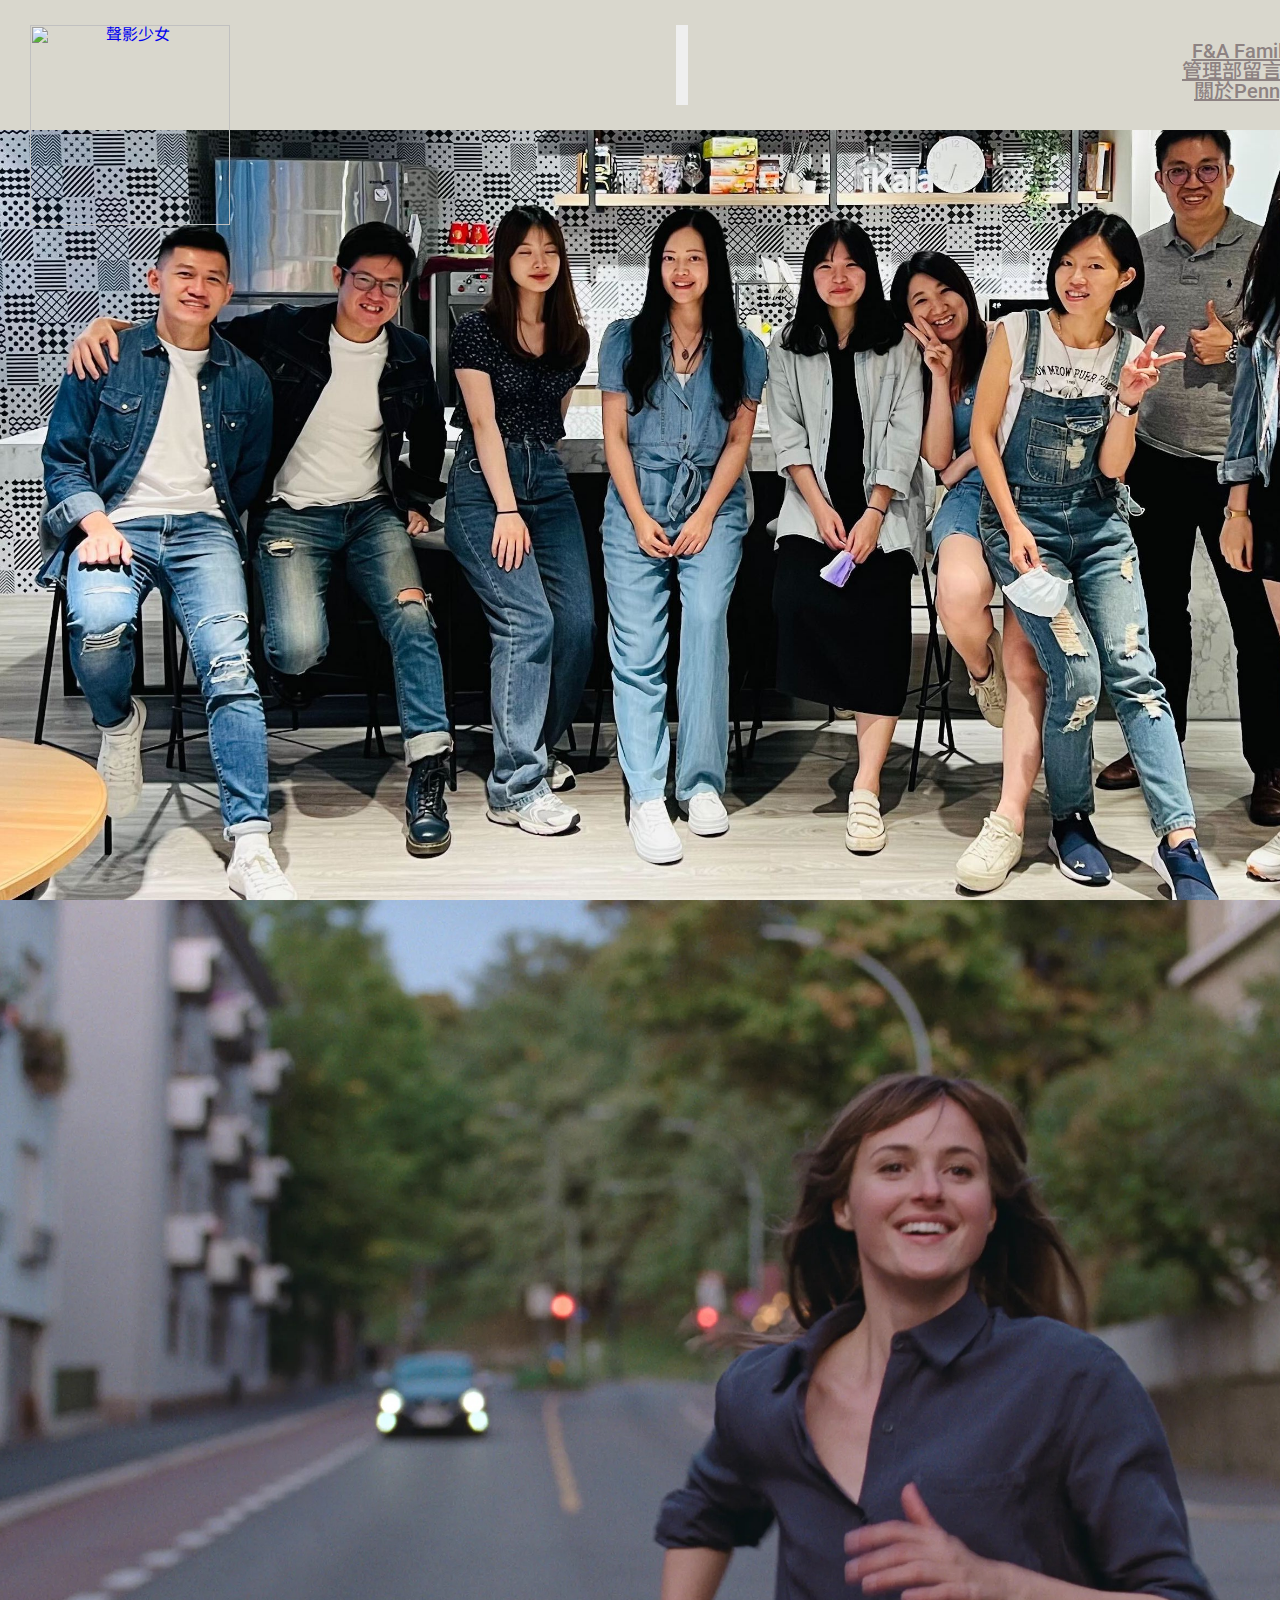
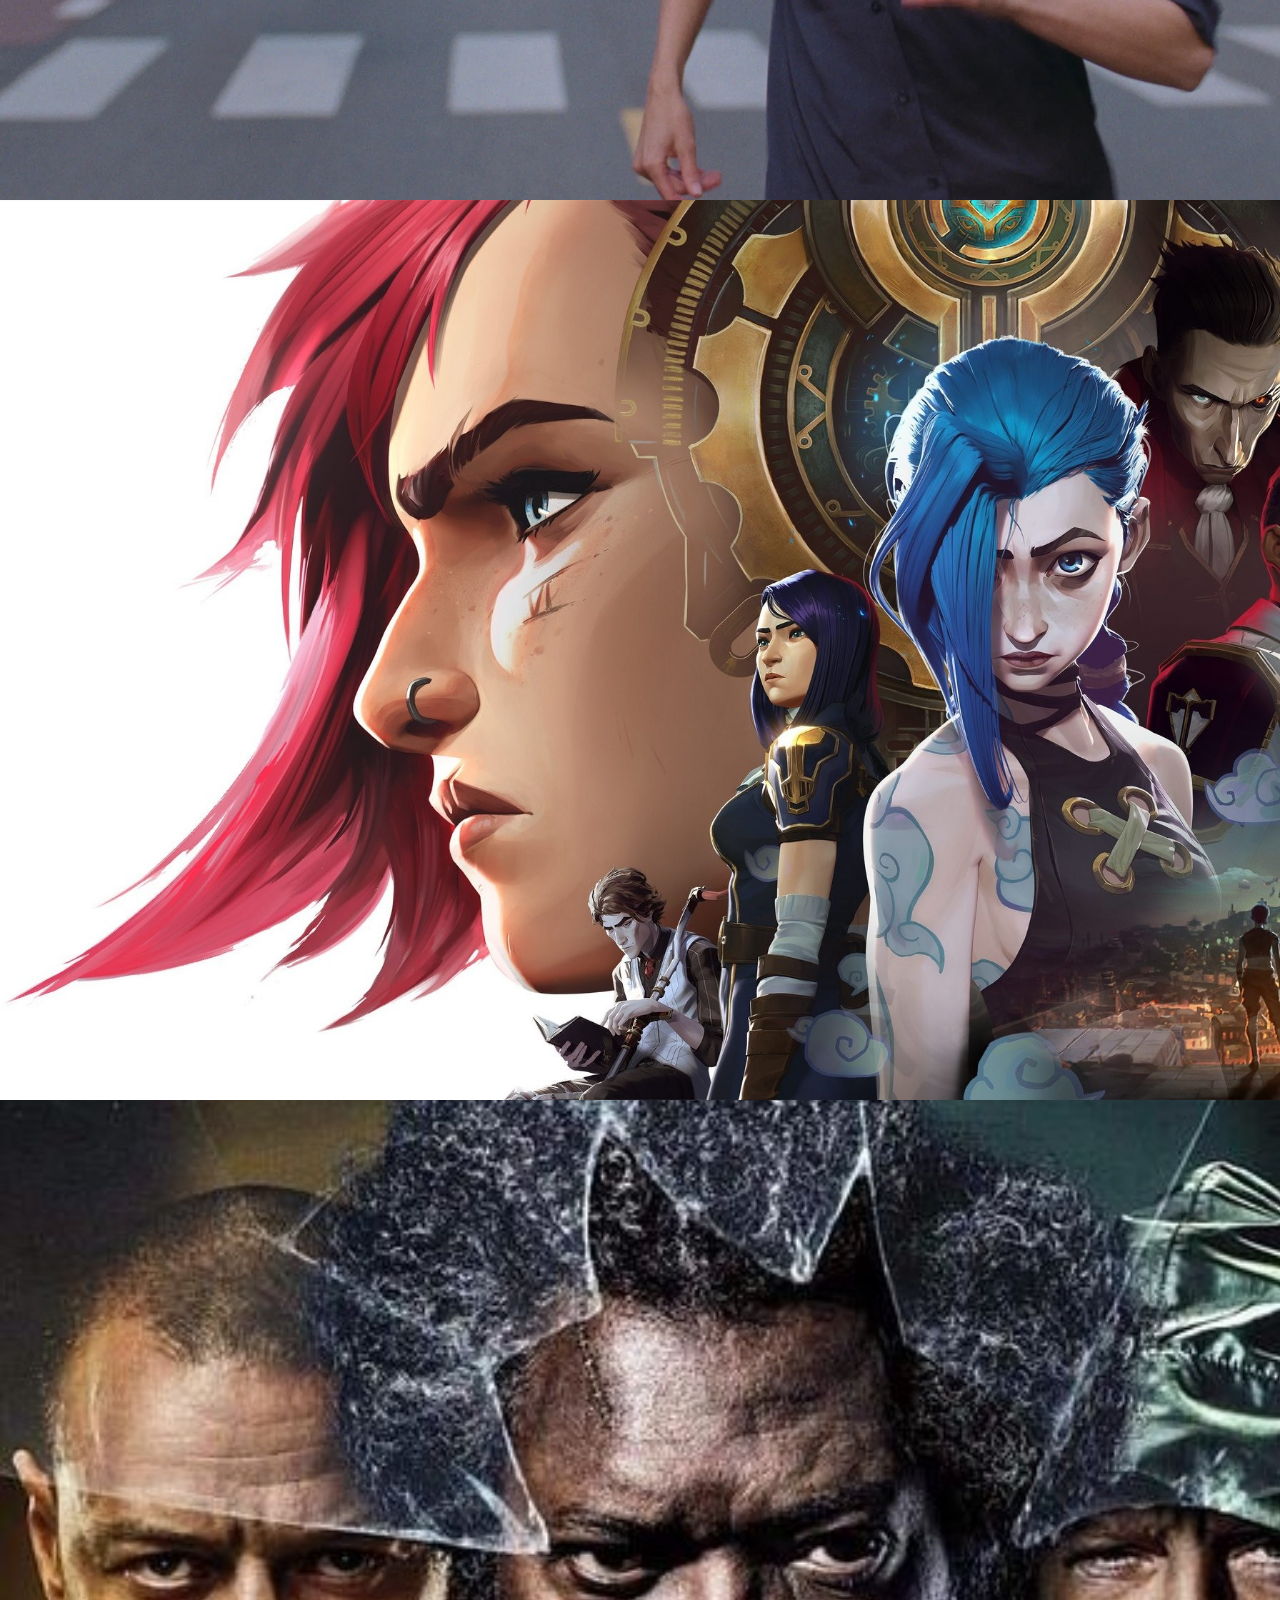
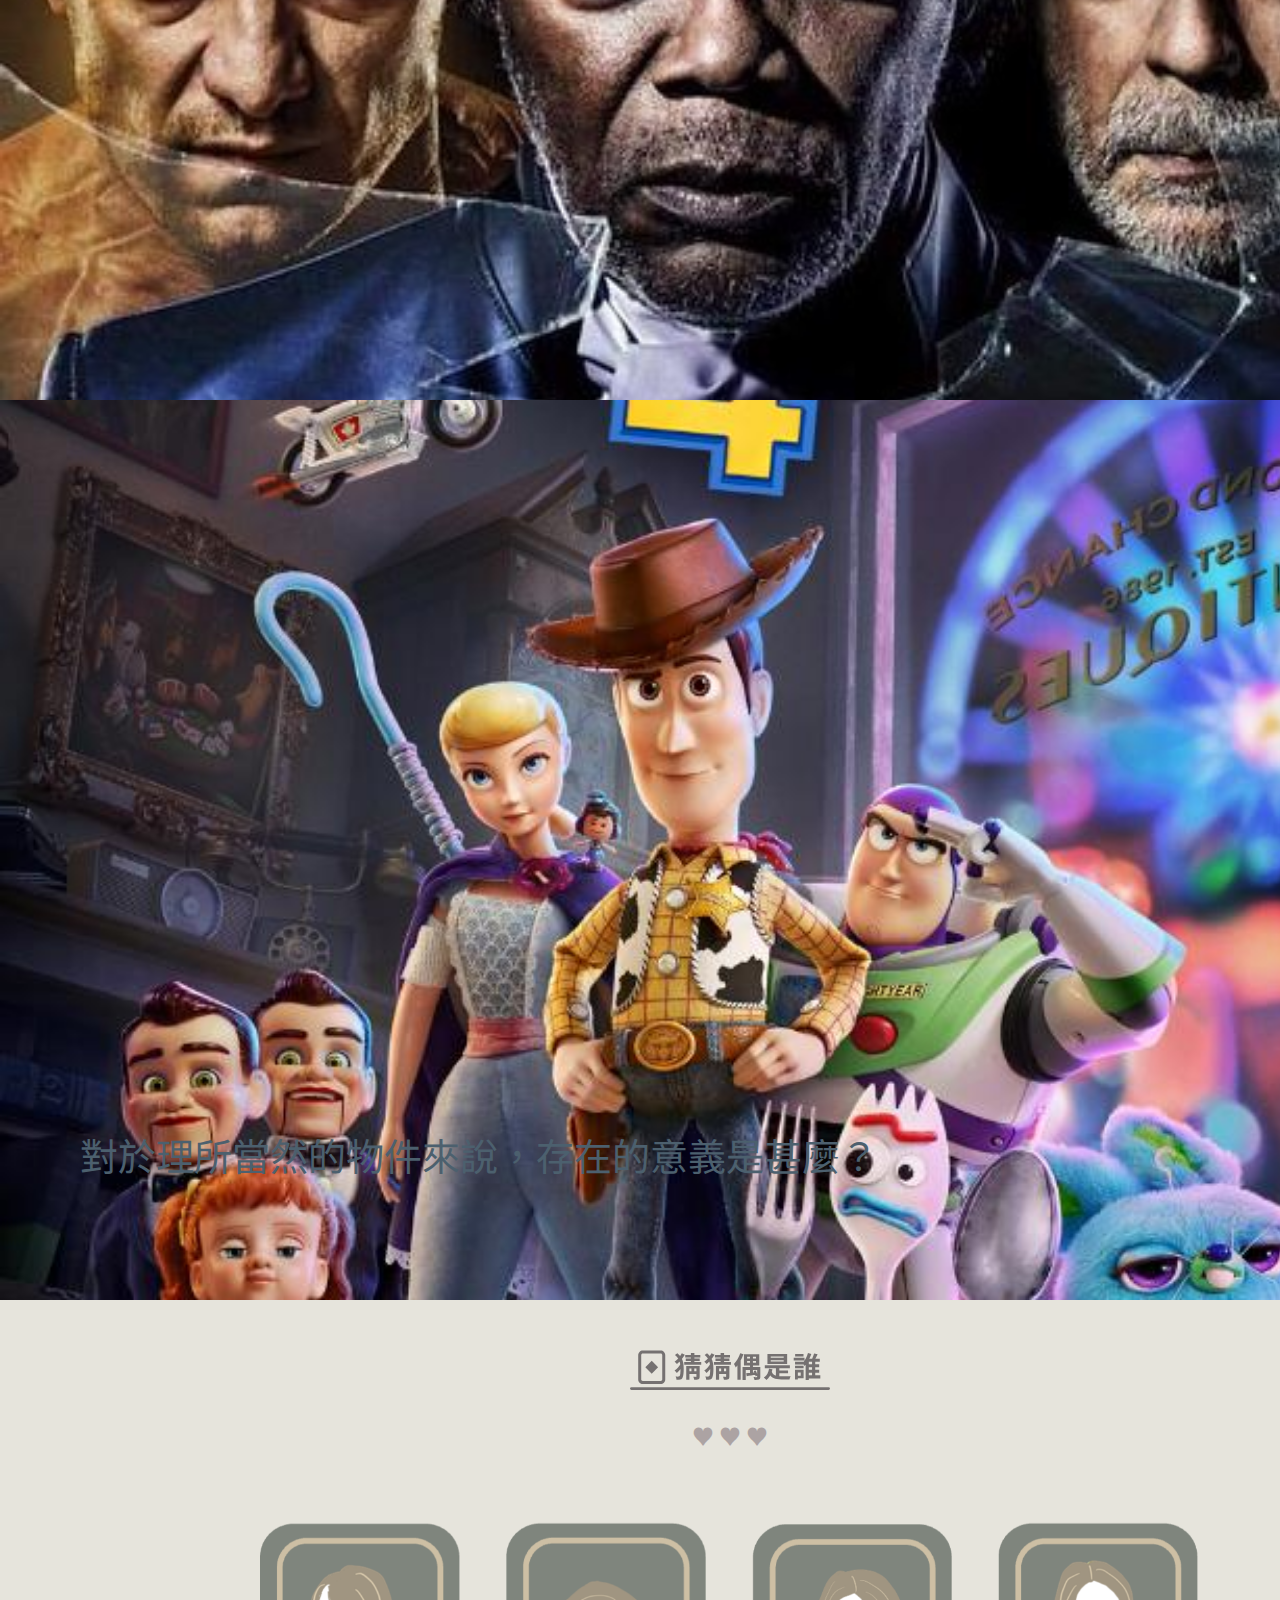
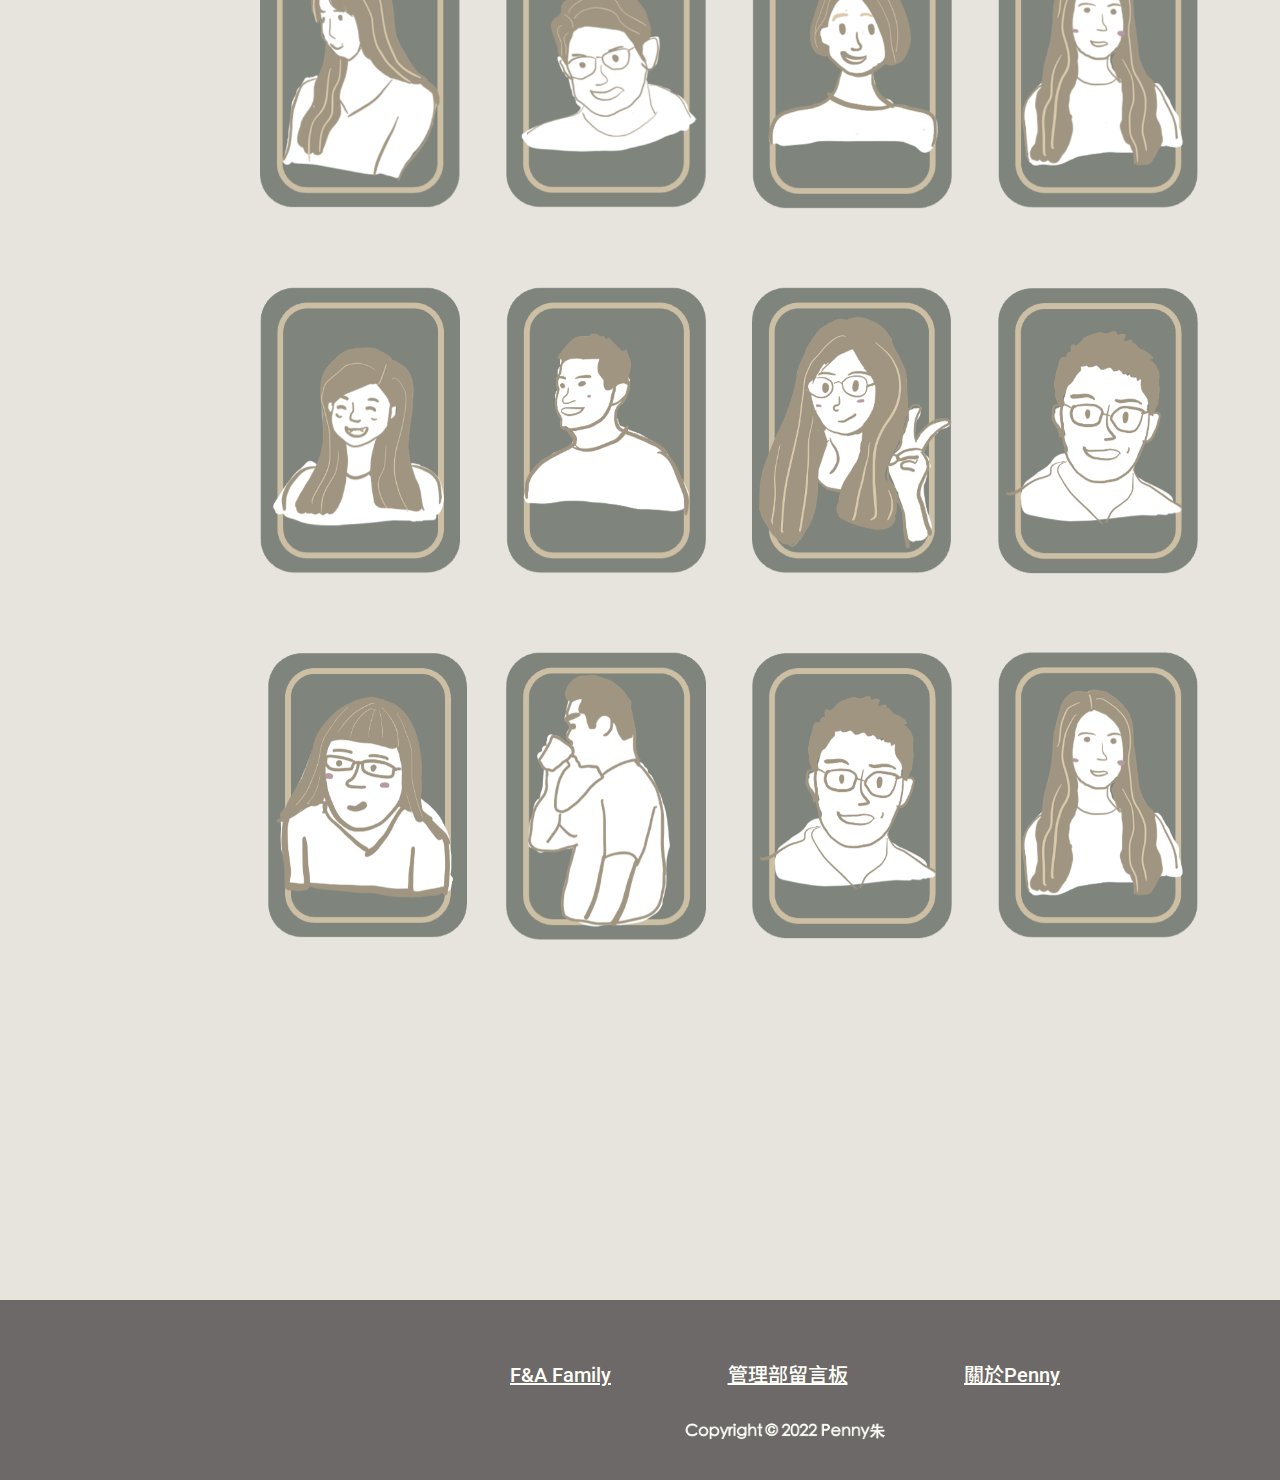
==== commit 4e013d98: "Update index.html" ====
--- a/F&A Family/index.html
+++ b/F&A Family/index.html
@@ -1,4 +1,4 @@
-azprG1Anm3QDgpJLIm9Nao0Yz1ztcQTwFspd3yD65VohhpuuCOmLASjC<html>
+<html>
 
 <head>
 
@@ -1504,4 +1504,4 @@
 </body>
 
 
-</html>+</html>
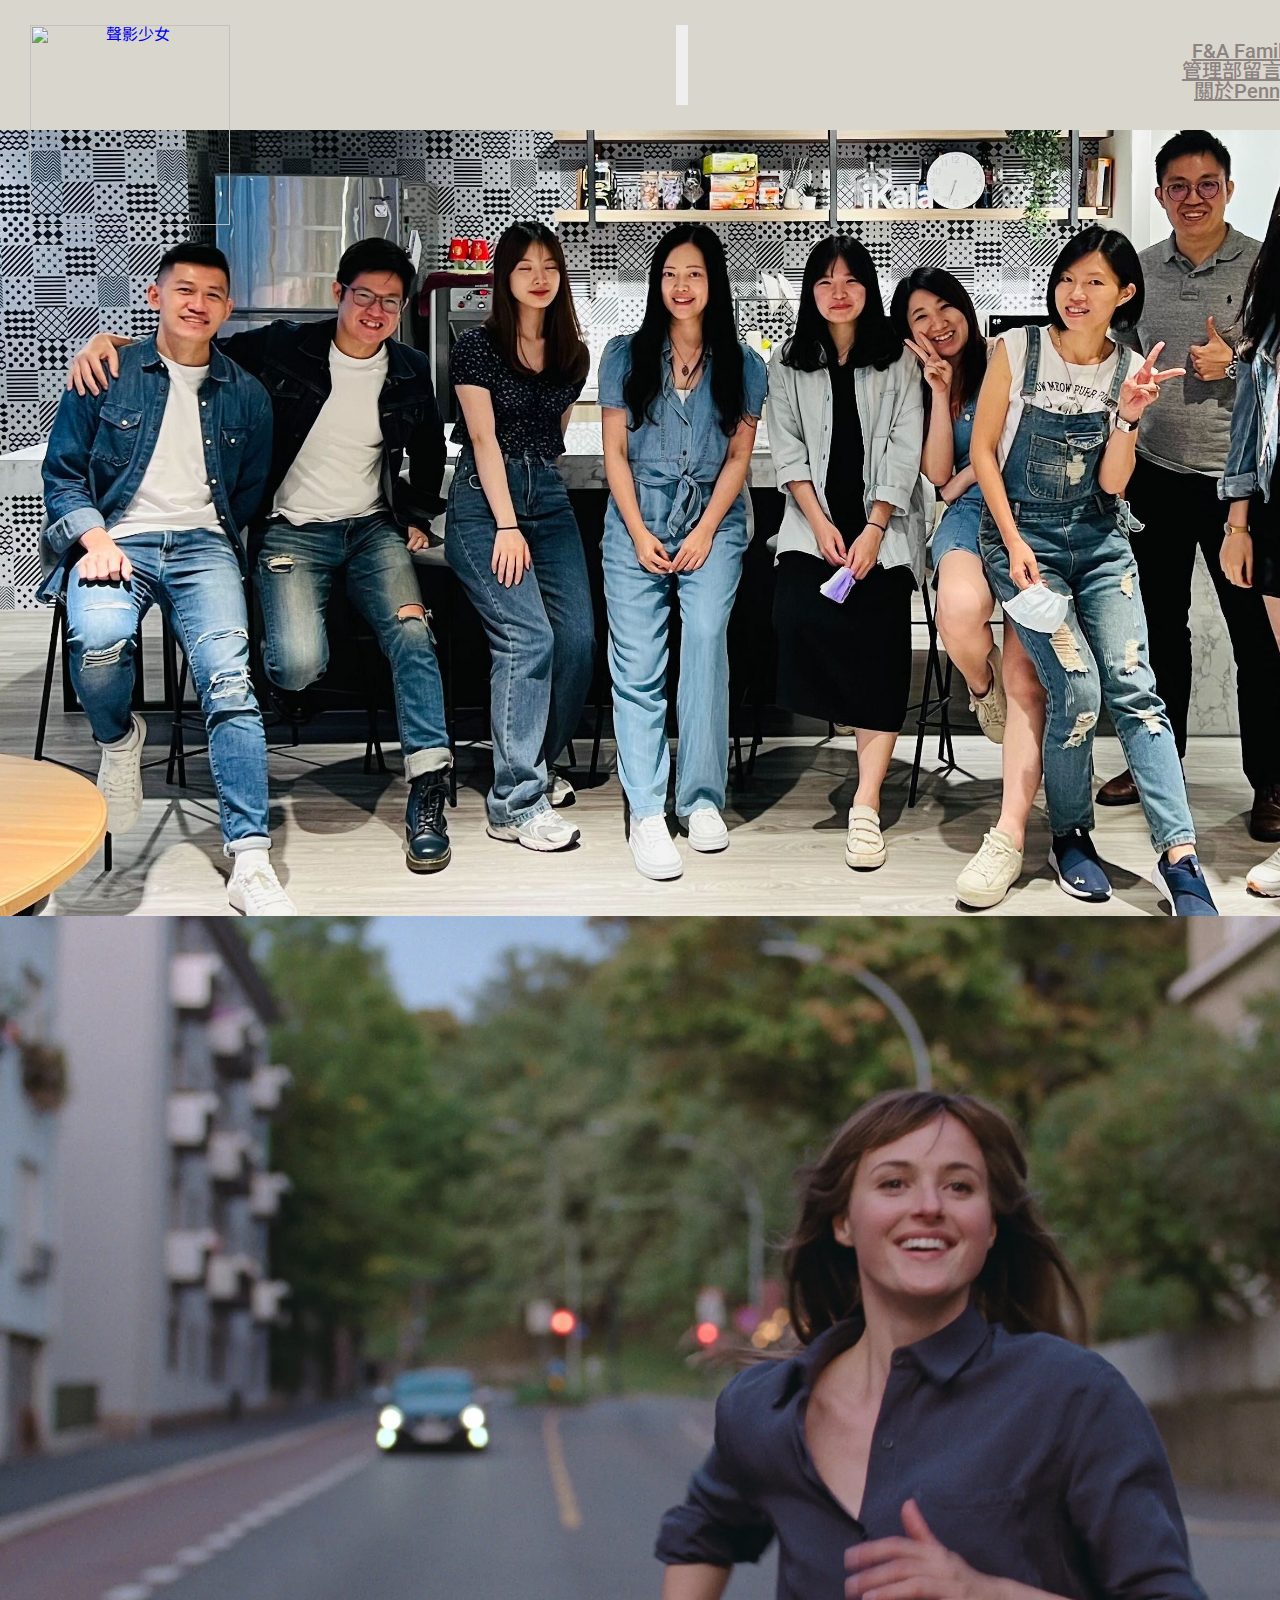
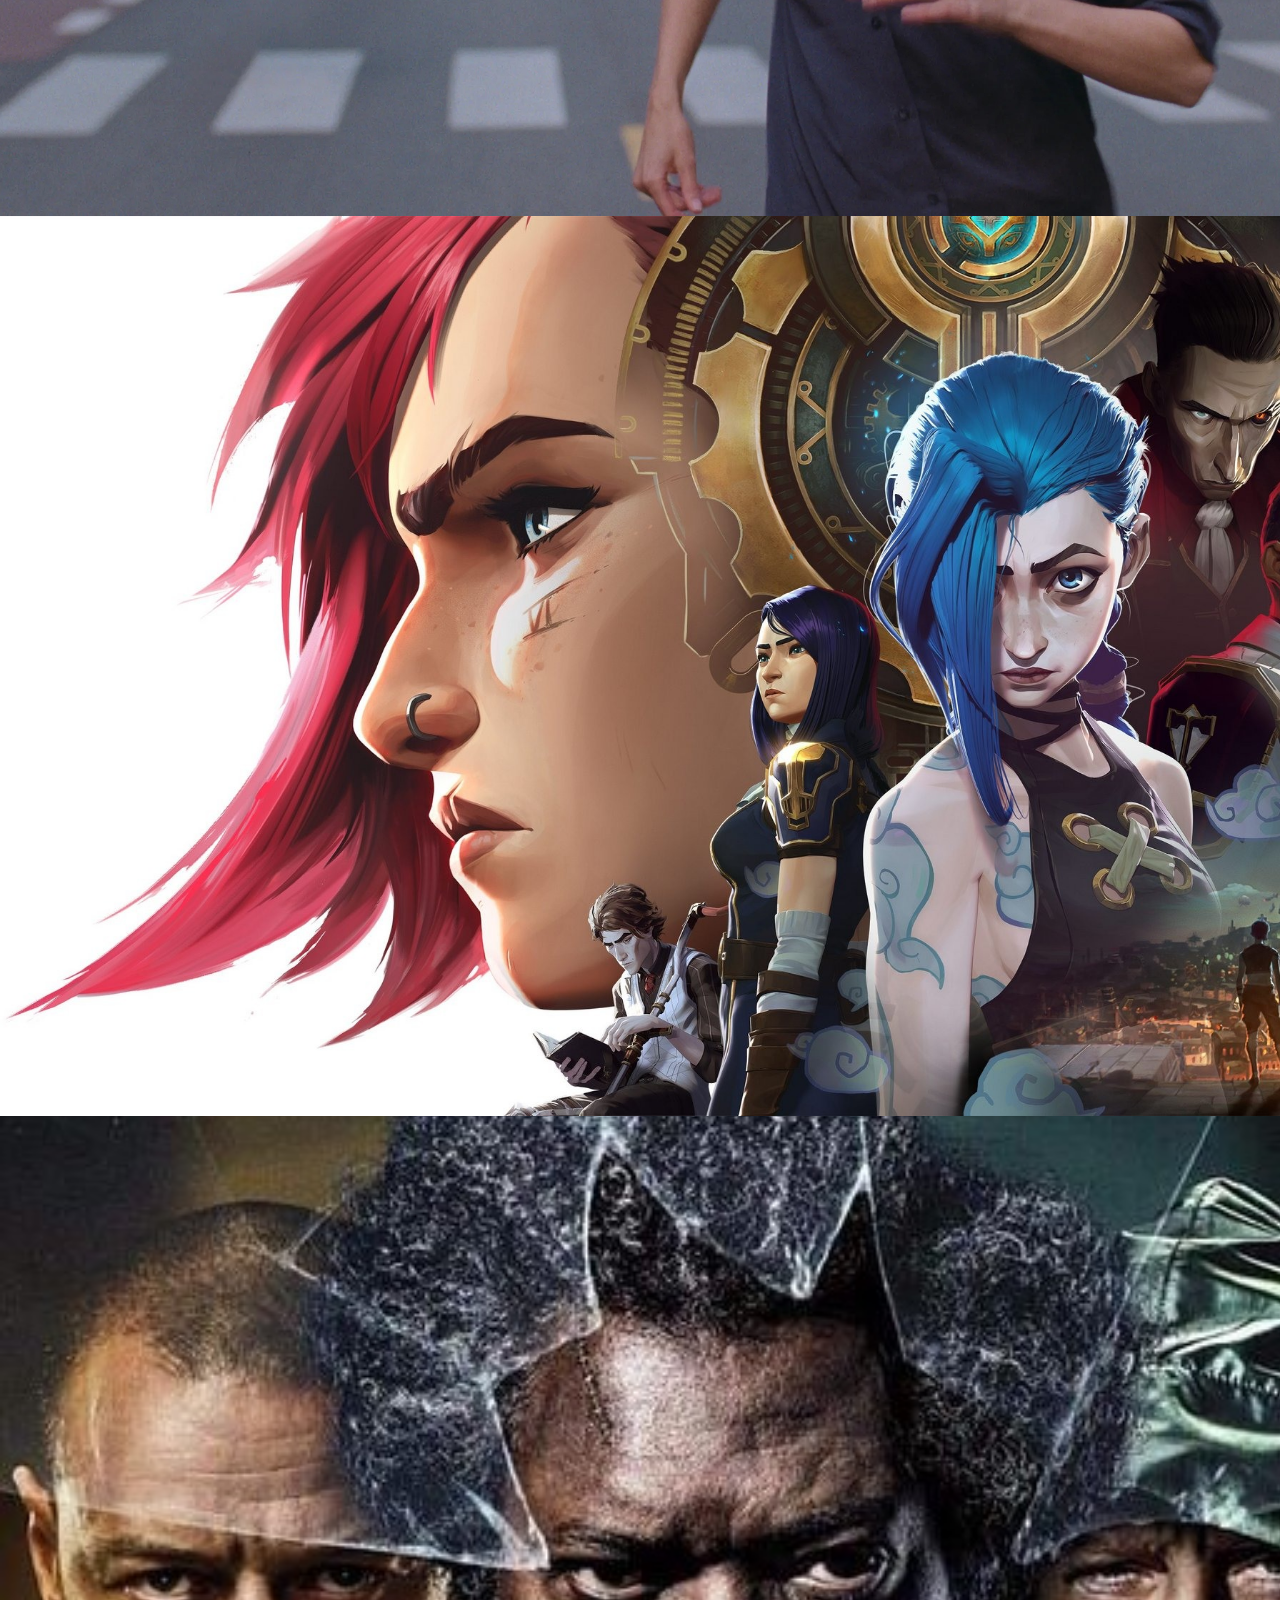
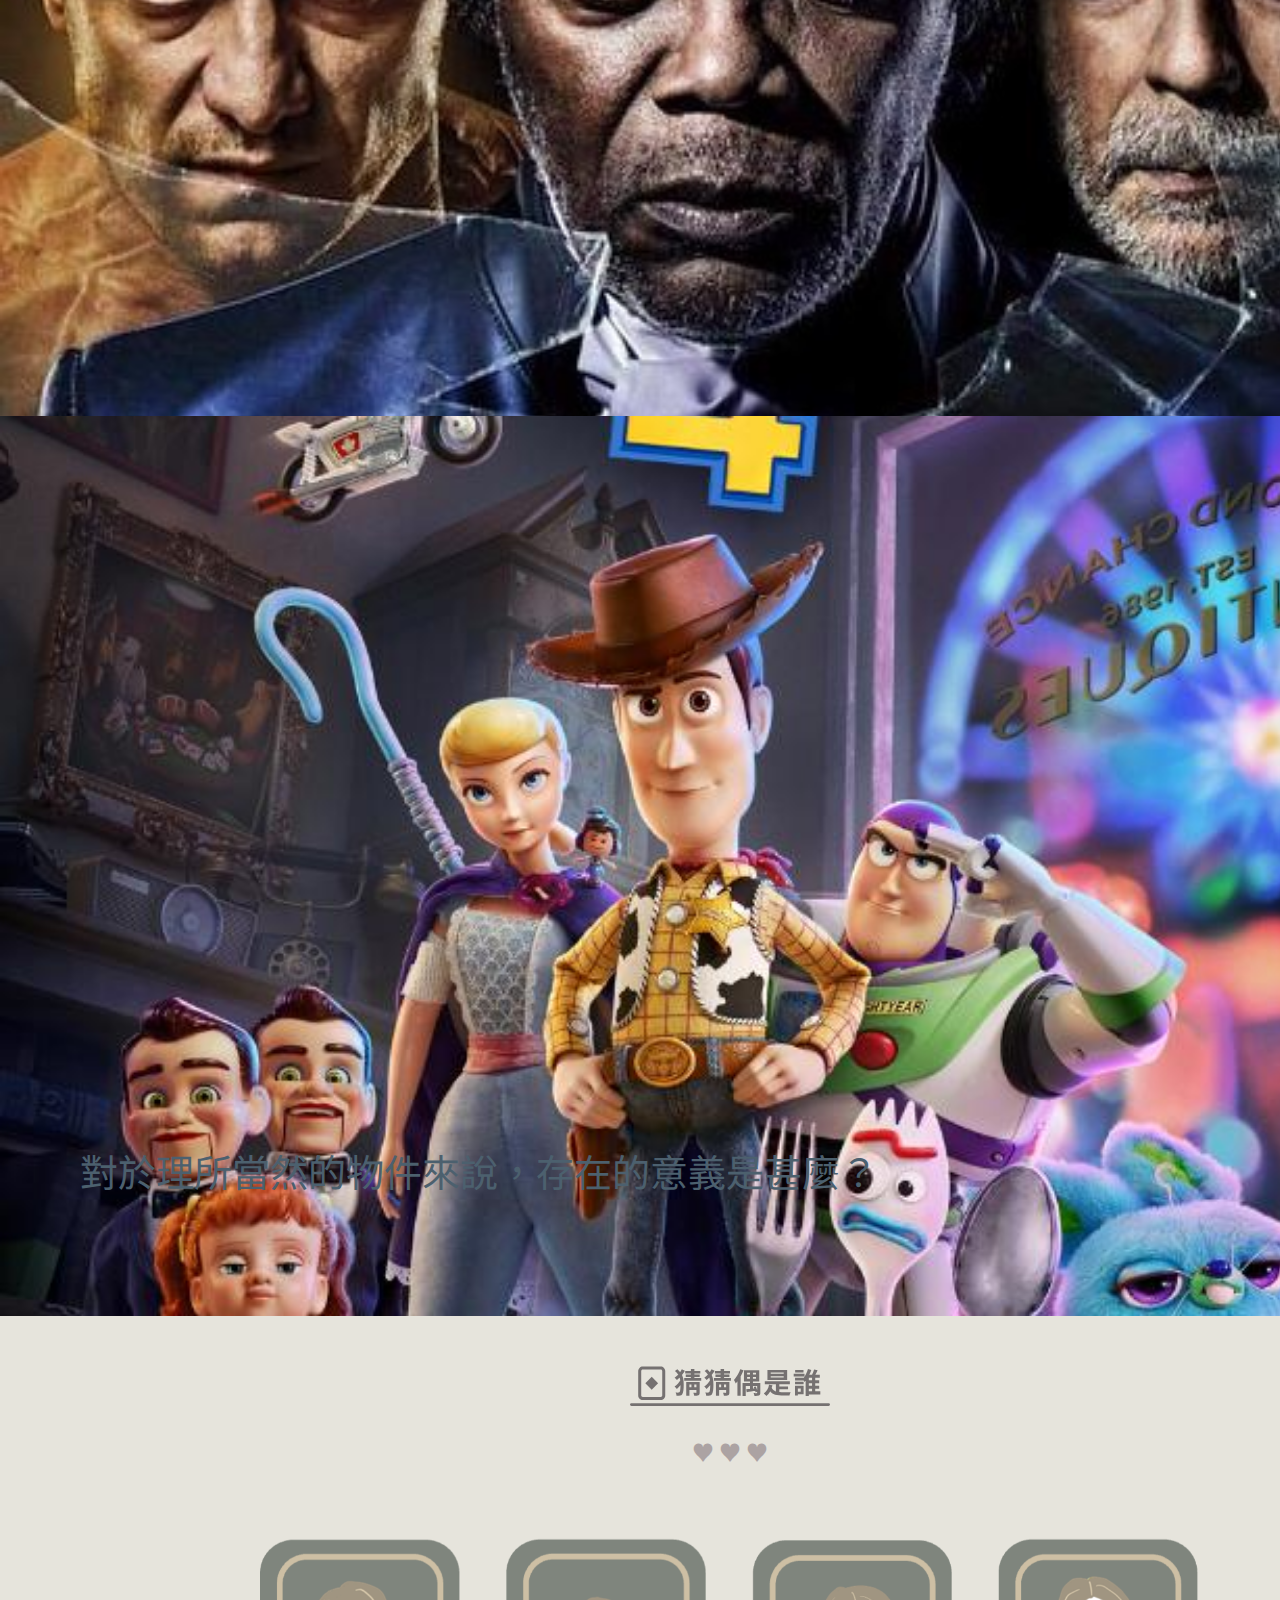
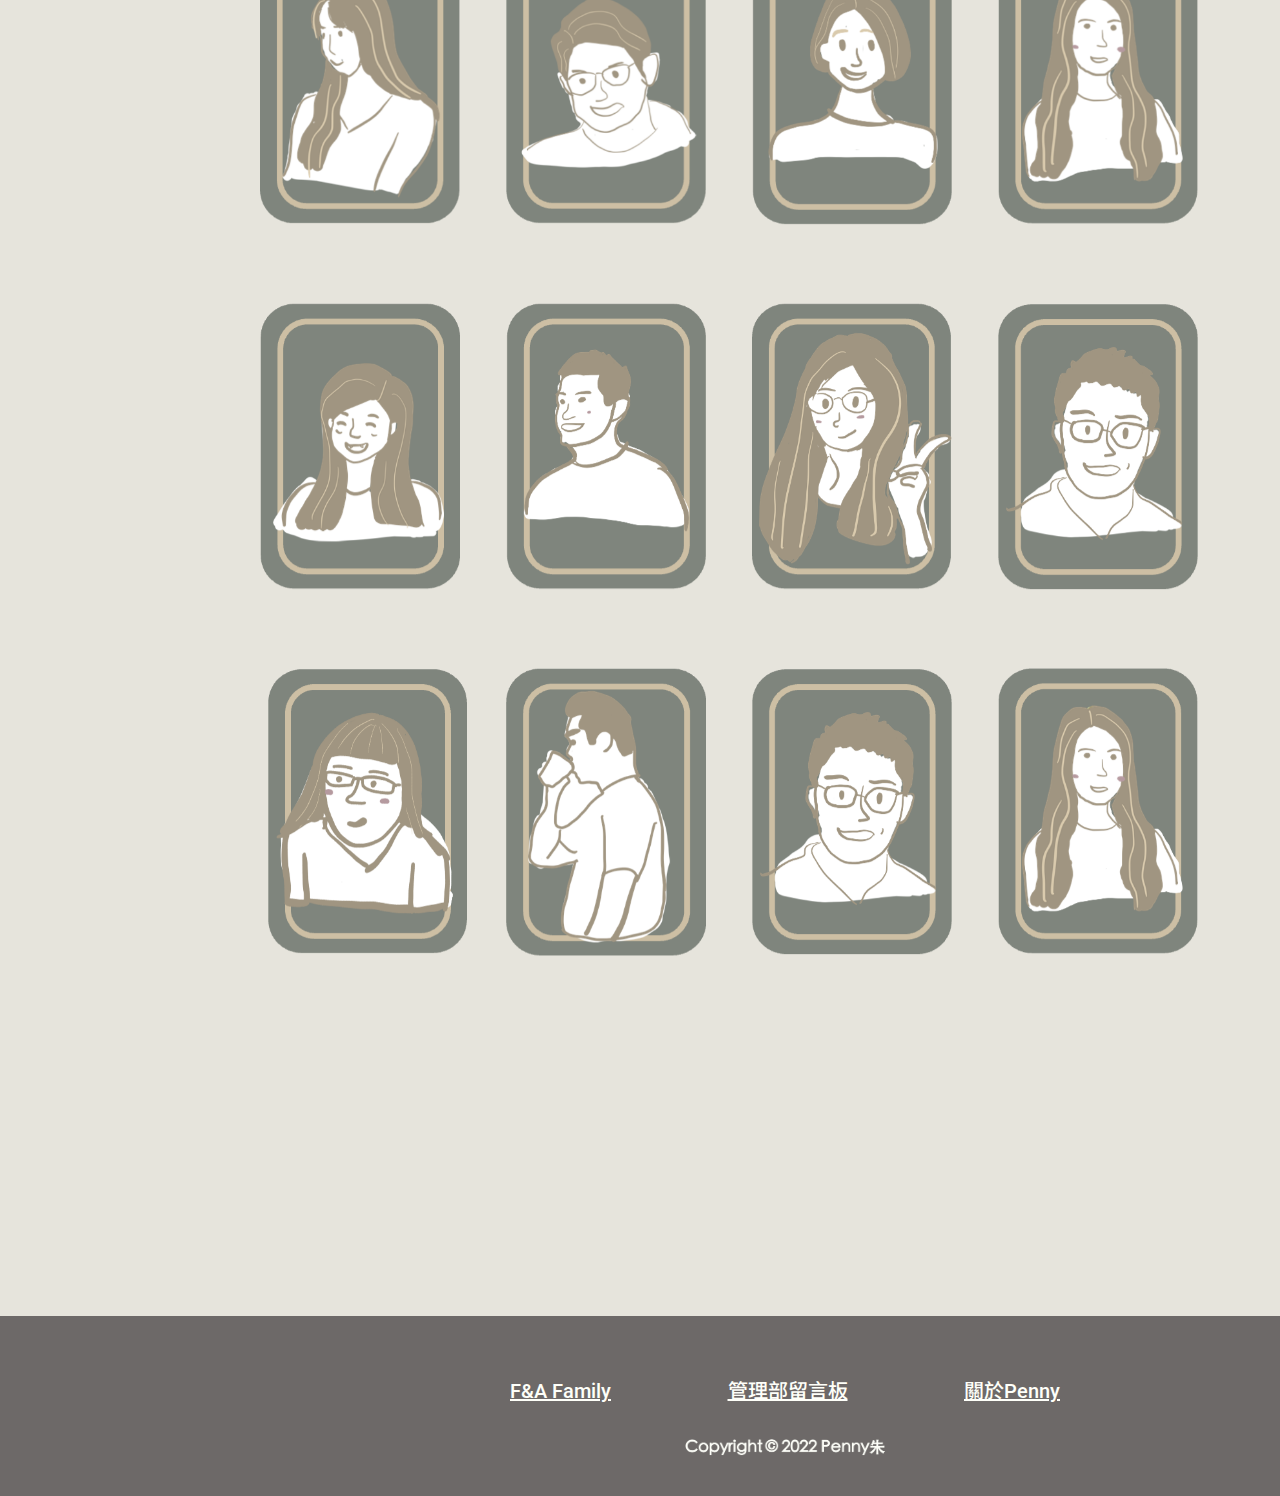
==== commit f5e883f4: "Add files via upload" ====
--- a/F&A Family/index.html
+++ b/F&A Family/index.html
@@ -1,4 +1,4 @@
-<html>
+    azprG1Anm3QDgpJLIm9Nao0Yz1ztcQTwFspd3yD65VohhpuuCOmLASjC<html>
 
 <head>
 
@@ -1504,4 +1504,4 @@
 </body>
 
 
-</html>
+</html>